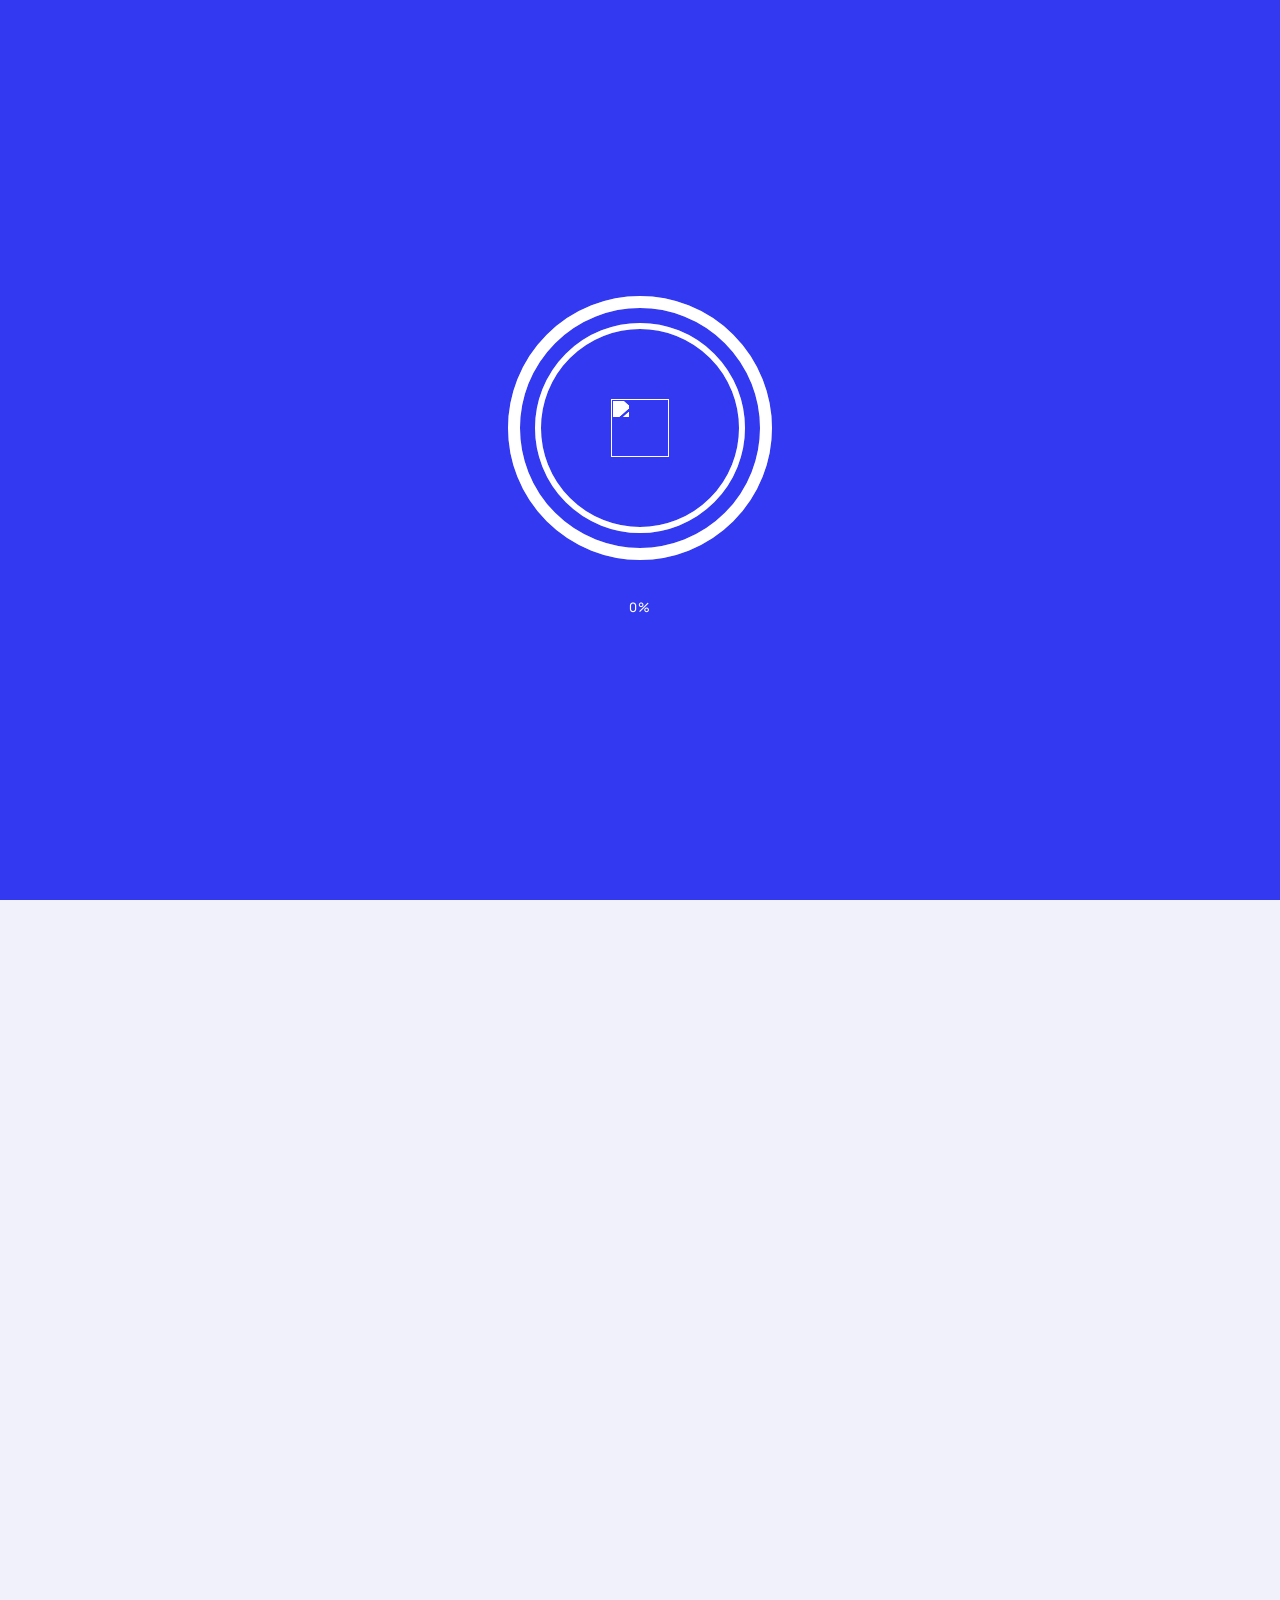
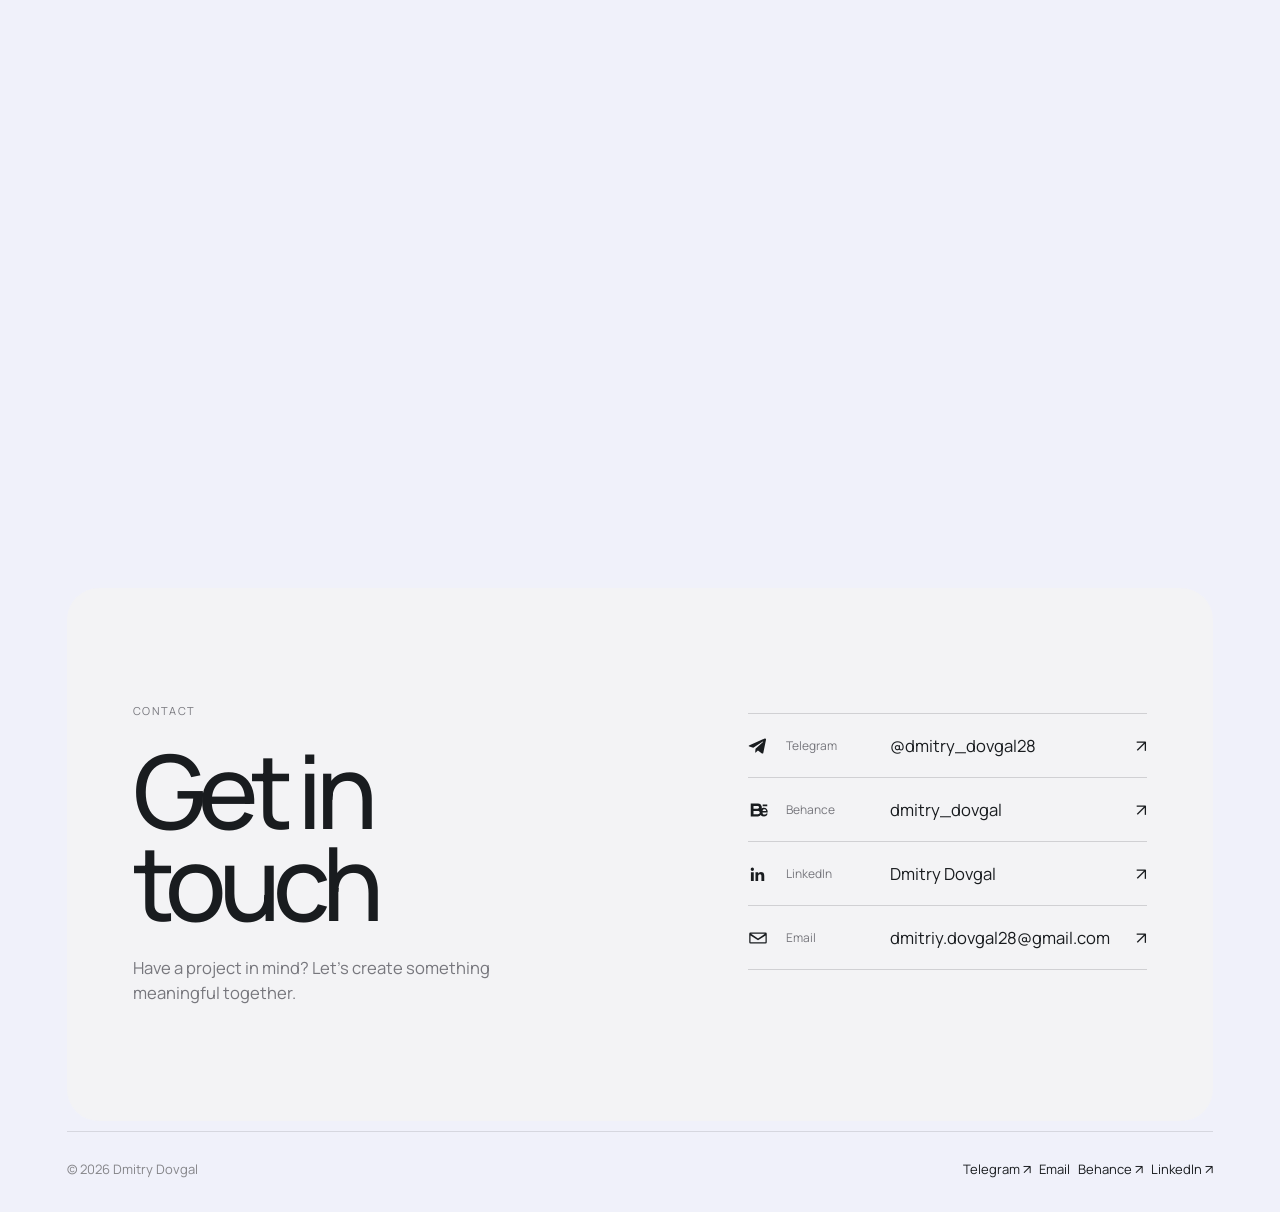
==== index.html @ 41ef2355 "Rework CrocoBit case around the game dashboard design - New case boards built from the CROCOBIT Figm" ====
<!doctype html>
<html lang="en">
<head>
  <meta charset="utf-8" />
  <meta name="viewport" content="width=device-width, initial-scale=1" />
  <meta name="theme-color" content="#F0F1FA" />
  <meta name="description" content="The product and visual design portfolio of Dmitry Dovgal." />
  <title>Dmitry Dovgal — Product & Visual Designer</title>
  <script>
    (() => {
      const cameFromCase = /\/case\.html(?:$|[?#])/i.test(document.referrer);
      const explicitlySkipped = new URLSearchParams(window.location.search).has('skipPreloader');
      if (cameFromCase || explicitlySkipped) document.documentElement.classList.add('skip-site-preloader');
    })();
  </script>
  <style>html.skip-site-preloader #site-preloader{display:none!important}</style>
  <link rel="preconnect" href="https://fonts.googleapis.com" />
  <link rel="preconnect" href="https://fonts.gstatic.com" crossorigin />
  <link href="https://fonts.googleapis.com/css2?family=DM+Sans:wght@300;400;500;600&family=Manrope:wght@300;400;500;600&display=swap" rel="stylesheet" />
  <link rel="stylesheet" href="./styles.css?v=2" />
  <link rel="stylesheet" href="./features.css" />
  <link rel="stylesheet" href="./home-refresh.css?v=2" />
  <link rel="stylesheet" href="./motion.css?v=smooth-01" />
  <link rel="stylesheet" href="./cursor.css" />
  <script src="https://cdn.jsdelivr.net/npm/gsap@3.13.0/dist/gsap.min.js" defer></script>
  <script src="https://cdn.jsdelivr.net/npm/gsap@3.13.0/dist/ScrollTrigger.min.js" defer></script>
  <script src="./preloader.js?v=skip-case-02" defer></script>
  <script src="./app.js?v=phrase-accent-02" defer></script>
  <script src="./portfolio-features.js" defer></script>
  <script src="./motion.js?v=smooth-01" defer></script>
  <script src="./cursor.js" defer></script>
</head>
<body>
  <div class="site-preloader" id="site-preloader" role="status" aria-live="polite" aria-label="Loading portfolio">
    <div class="preloader-panels" aria-hidden="true">
      <span class="preloader-panel preloader-panel--top-left"></span>
      <span class="preloader-panel preloader-panel--top-right"></span>
      <span class="preloader-panel preloader-panel--bottom-left"></span>
      <span class="preloader-panel preloader-panel--bottom-right"></span>
    </div>
    <div class="preloader-content" aria-hidden="true">
      <span class="preloader-logo-wrap">
        <svg class="preloader-ring" viewBox="0 0 288 288" aria-hidden="true"><circle class="preloader-ring-track" cx="144" cy="144" r="126" /><circle class="preloader-ring-progress" id="preloader-ring-progress" cx="144" cy="144" r="126" /><circle class="preloader-ring-track preloader-ring-track--inner" cx="144" cy="144" r="102" /><circle class="preloader-ring-progress preloader-ring-progress--inner" id="preloader-ring-progress-inner" cx="144" cy="144" r="102" /></svg>
        <img class="preloader-logo" src="./assets/de-pedrini-logo.svg" alt="" />
      </span>
      <span class="preloader-percent" id="preloader-percent">0%</span>
    </div>
  </div>
  <header class="site-header" id="top">
    <a class="brand" href="#top" aria-label="Dmitry Dovgal — home"><span class="brand-mark-shell"><img class="brand-mark" src="./assets/de-pedrini-logo.svg" alt="" /></span><span class="brand-name">Dmitry Dovgal</span></a>
    <nav class="main-nav" aria-label="Main navigation">
      <a href="#work">Work</a>
      <a href="#about-dialog" data-open-about>Info</a>
      <a href="#contact">Contact</a>
    </nav>
  </header>

  <main class="motion-track-stage">
    <svg class="scroll-thread" aria-hidden="true" focusable="false" viewBox="0 0 1920 1974" preserveAspectRatio="xMinYMin meet" overflow="visible"><defs><linearGradient id="scrollTrackGradient" x1="724.832" y1="246.886" x2="724.832" y2="2165.29" gradientUnits="userSpaceOnUse"><stop offset="0" stop-color="#3239F1" /><stop offset="1" stop-color="#595FEB" /></linearGradient></defs><path class="scroll-thread-art" /></svg>
    <section class="hero" aria-labelledby="hero-title">
      <div class="availability reveal" data-delay="180"><span class="availability-dot"></span>Open to offers</div>
      <div class="hero-copy">
        <h1 class="hero-title reveal" id="hero-title">
          <span>The <strong><span class="phrase-piece" id="phrase-leading">Product</span> <span class="phrase-piece" id="phrase-amp">&amp;</span></strong></span>
          <span><strong class="phrase-piece" id="phrase-following">Visual Design</strong> <em>Portfolio</em></span>
          <span>of Dmitry Dovgal</span>
        </h1>
        <p class="hero-description reveal" data-delay="110">Hello, I’m Dmitry. I design digital products that balance user needs, business goals, and scalable experiences.</p>
      </div>
      <div class="hero-meta reveal" data-delay="320">
        <div class="social-links">
          <a href="https://www.behance.net/dmitry_dovgal" target="_blank" rel="noreferrer">Behance <span>↗</span></a>
          <a href="https://www.linkedin.com/in/dmitry-dovgal-58674675/" target="_blank" rel="noreferrer">LinkedIn <span>↗</span></a>
          <a href="./cv-dmitry-dovgal.pdf" target="_blank" rel="noreferrer">Check CV <span>↗</span></a>
        </div>
        <span class="local-time">UA <span id="local-time">15:40</span></span>
      </div>
    </section>

    <section class="intro-section" aria-labelledby="intro-title">
      <h2 class="intro-title reveal" id="intro-title"><span>Good design isn’t just</span><span>about how things look.</span><span>It’s about how they work.</span></h2>
      <div class="intro-detail-row">
        <div class="intro-visual reveal" aria-hidden="true"><canvas class="motion-silk-canvas"></canvas></div>
        <div class="intro-copy reveal" data-delay="120">
          <p>I create thoughtful digital products and visual experiences that balance user needs, business objectives and aesthetics</p>
          <dl class="intro-stats">
            <div><dt>Years of experience</dt><dd>10+</dd></div>
            <div><dt>Core expertise</dt><dd>UI/UX</dd></div>
            <div><dt>Product focus</dt><dd>Digital, Web3</dd></div>
          </dl>
        </div>
      </div>
    </section>

    <section class="work" id="work" aria-label="Featured work">
      <h2 class="work-title reveal">Featured work</h2>
      <div class="project-grid project-grid--figma">
        <a class="project project-beexpay reveal" href="./case.html?project=beexpay" aria-label="BeeXPay App — Crypto banking" data-project="beexpay">
          <div class="project-visual"><img src="./assets/cases/beexpay-01.webp?v=2" alt="BeeXPay crypto banking app preview" fetchpriority="high" /><span class="project-open" aria-hidden="true">↗</span></div>
          <div class="case-card-caption"><div class="project-tags">CRYPTO BANKING <i>•</i> PRODUCT DESIGN <i>•</i> WEB3 <i>•</i> 3D <i>•</i> ANIMATION</div><h2><span class="project-title-arrow" aria-hidden="true">↗</span><span class="project-title-window"><span class="project-title-roll"><span>BeeXPay App</span><span aria-hidden="true">BeeXPay App</span></span></span></h2></div>
        </a>
        <a class="project project-superearn reveal" href="./case.html?project=superearn" aria-label="SuperEarn App — Non-custodial multichain portal to decentralized finance" data-project="superearn">
          <div class="project-visual project-visual--super"><img src="./assets/cases/superearn-04.webp" alt="Yellow SuperEarn lightning mascot" loading="lazy" /><span class="project-open" aria-hidden="true">↗</span></div>
          <div class="case-card-caption"><div class="project-tags">APP <i>•</i> PRODUCT DESIGN <i>•</i> WEB3 <i>•</i> NON-CUSTODIAL</div><h2><span class="project-title-arrow" aria-hidden="true">↗</span><span class="project-title-window"><span class="project-title-roll"><span>SuperEarn App</span><span aria-hidden="true">SuperEarn App</span></span></span></h2></div>
        </a>
        <a class="project project-splitbill reveal" href="./case.html?project=splitbill" aria-label="Split Bill — Telegram Mini App for splitting bills" data-project="splitbill">
          <div class="project-visual"><img src="./assets/cases/splitbill-home.webp" alt="Split Bill app screens: home and shared bill" loading="lazy" /><span class="project-open" aria-hidden="true">↗</span></div>
          <div class="case-card-caption"><div class="project-tags">TELEGRAM APP <i>•</i> PRODUCT DESIGN <i>•</i> FINTECH <i>•</i> MOBILE</div><h2><span class="project-title-arrow" aria-hidden="true">↗</span><span class="project-title-window"><span class="project-title-roll"><span>Split Bill</span><span aria-hidden="true">Split Bill</span></span></span></h2></div>
        </a>
        <a class="project project-crocobit reveal" href="./case.html?project=crocobit" aria-label="CrocoBit — GameFi dashboard design" data-project="crocobit">
          <div class="project-visual"><img src="./assets/cases/crocobit-home.webp" alt="CrocoBit game dashboard and Mystery NFT box screens" loading="lazy" /><span class="project-open" aria-hidden="true">↗</span></div>
          <div class="case-card-caption"><div class="project-tags">WEB <i>•</i> DESIGN <i>•</i> CRYPTO <i>•</i> ILLUSTRATION</div><h2><span class="project-title-arrow" aria-hidden="true">↗</span><span class="project-title-window"><span class="project-title-roll"><span>CrocoBit</span><span aria-hidden="true">CrocoBit</span></span></span></h2></div>
        </a>
        <a class="project project-niradex reveal" href="./case.html?project=eva-dex" aria-label="NiraDex — Web3 platform" data-project="eva-dex">
          <div class="project-visual"><img src="./assets/cases/niradex-home.webp" alt="NiraDex trading platform dashboard" loading="lazy" /><span class="project-open" aria-hidden="true">↗</span></div>
          <div class="case-card-caption"><div class="project-tags">SAAS <i>•</i> DESIGN <i>•</i> WEB3 <i>•</i> 3D <i>•</i> ANIMATION</div><h2><span class="project-title-arrow" aria-hidden="true">↗</span><span class="project-title-window"><span class="project-title-roll"><span>NiraDex</span><span aria-hidden="true">NiraDex</span></span></span></h2></div>
        </a>
        <a class="project project-artbot reveal" href="./case.html?project=artbot" aria-label="ArtBot — AI LegalTech platform" data-project="artbot">
          <div class="project-visual"><img src="./assets/cases/artbot-01.webp?v=2" alt="ArtBot AI chat interface on a smartphone" loading="lazy" /><span class="project-open" aria-hidden="true">↗</span></div>
          <div class="case-card-caption"><div class="project-tags">WEB <i>•</i> CONCEPT <i>•</i> DESIGN <i>•</i> AI <i>•</i> BRANDING</div><h2><span class="project-title-arrow" aria-hidden="true">↗</span><span class="project-title-window"><span class="project-title-roll"><span>ArtBot</span><span aria-hidden="true">ArtBot</span></span></span></h2></div>
        </a>
      </div>
    </section>
    <section class="contact-section" id="contact" aria-labelledby="contact-title">
      <div class="contact-copy">
        <p class="contact-eyebrow">CONTACT</p>
        <h2 id="contact-title">Get in<br />touch</h2>
        <p>Have a project in mind? Let’s create something meaningful together.</p>
      </div>
      <nav class="contact-links" aria-label="Contact links">
        <a href="https://t.me/dmitry_dovgal28" target="_blank" rel="noreferrer"><svg class="contact-icon" viewBox="0 0 24 24" aria-hidden="true"><path d="M21.6 4.4 18.4 20c-.2 1.1-.8 1.4-1.7.9l-4.8-3.5-2.3 2.2c-.3.3-.5.5-1 .5l.4-4.9 9-8.1c.4-.4-.1-.6-.6-.2L6.3 14.1l-4.7-1.5c-1-.3-1-1 .2-1.5L20.1 3c.9-.3 1.7.2 1.5 1.4Z"/></svg><span>Telegram</span><strong>@dmitry_dovgal28</strong><i aria-hidden="true">↗</i></a>
        <a href="https://www.behance.net/dmitry_dovgal" target="_blank" rel="noreferrer"><svg class="contact-icon contact-icon--brand" viewBox="0 0 24 24" aria-hidden="true"><path d="M3 5h8a4 4 0 0 1 2.7 7A4.2 4.2 0 0 1 11 19H3V5Zm3 2.5v3.2h4.3c1.1 0 1.8-.6 1.8-1.6s-.7-1.6-1.8-1.6H6Zm0 5.6v3.4h4.8c1.2 0 2-.6 2-1.7s-.8-1.7-2-1.7H6ZM16 6h5v1.8h-5V6Zm5.5 8.6h-5.7c.1 1.6.9 2.4 2.3 2.4.9 0 1.7-.4 1.9-1.1h1.4c-.4 2.1-1.8 3.2-4 3.2-2.7 0-4.3-1.8-4.3-4.7s1.7-4.8 4.3-4.8 4.1 1.8 4.1 4.6v.4Zm-5.7-1.4h4c-.1-1.2-.8-1.9-1.9-1.9-1.2 0-1.9.7-2.1 1.9Z"/></svg><span>Behance</span><strong>dmitry_dovgal</strong><i aria-hidden="true">↗</i></a>
        <a href="https://www.linkedin.com/in/dmitry-dovgal-58674675/" target="_blank" rel="noreferrer"><svg class="contact-icon" viewBox="0 0 24 24" aria-hidden="true"><path d="M5.2 8.3a2 2 0 1 0 0-4 2 2 0 0 0 0 4ZM3.5 9.8h3.4v10.7H3.5V9.8Zm5.5 0h3.2v1.5h.1a3.5 3.5 0 0 1 3.2-1.8c3.4 0 4 2.2 4 5v6h-3.4v-5.3c0-1.3 0-2.9-1.8-2.9s-2.1 1.4-2.1 2.8v5.4H9V9.8Z"/></svg><span>LinkedIn</span><strong>Dmitry Dovgal</strong><i aria-hidden="true">↗</i></a>
        <a href="mailto:dmitriy.dovgal28@gmail.com"><svg class="contact-icon" viewBox="0 0 24 24" aria-hidden="true"><path d="M3 5.5h18A1.5 1.5 0 0 1 22.5 7v10a1.5 1.5 0 0 1-1.5 1.5H3A1.5 1.5 0 0 1 1.5 17V7A1.5 1.5 0 0 1 3 5.5Zm9 7.1 8.3-5.6H3.7l8.3 5.6Zm0 2.2L3 9v8h18V9l-9 5.8Z"/></svg><span>Email</span><strong>dmitriy.dovgal28@gmail.com</strong><i aria-hidden="true">↗</i></a>
      </nav>
    </section>
  </main>
  <footer class="site-footer">
    <span>© <span id="copyright-year">2026</span> Dmitry Dovgal</span>
    <div><a href="https://t.me/dmitry_dovgal28" target="_blank" rel="noreferrer">Telegram ↗</a><a href="mailto:dmitriy.dovgal28@gmail.com">Email</a><a href="https://www.behance.net/dmitry_dovgal" target="_blank" rel="noreferrer">Behance ↗</a><a href="https://www.linkedin.com/in/dmitry-dovgal-58674675/" target="_blank" rel="noreferrer">LinkedIn ↗</a></div>
  </footer>
  <dialog class="about-dialog" id="about-dialog" aria-labelledby="about-title">
    <button class="dialog-close" type="button" aria-label="Close About">×</button>
    <p class="eyebrow">SENIOR UI/UX &amp; PRODUCT DESIGNER</p>
    <h2 id="about-title">Dmitry Dovgal</h2>
    <p>Product designer with 10+ years of experience creating digital products, web applications, and user-centered interfaces. Focused on Web3, fintech, SaaS, and B2B platforms. Skilled at turning complex requirements into clear, intuitive experiences, from early concepts and user flows to polished UI and developer handoff.</p>
    <div class="about-section"><h3>Experience</h3>
      <p><strong>2020 – Present</strong> · UI/UX &amp; Product Designer<br />Freeblock.dev<br />Digital products and web experiences across Web3, blockchain, fintech, SaaS, B2B, and AI: dashboards, admin panels, design systems, user flows, prototypes, and developer handoff.</p>
      <p><strong>2018 – 2019</strong> · Graphic &amp; Web Designer<br />Promo Group Company, remote<br />Websites, landing pages, and digital marketing materials.</p>
      <p><strong>2014 – 2018</strong> · Graphic &amp; Web Designer<br />Freelance<br />Websites, landing pages, brand assets, and digital interfaces, working directly with clients from concept to delivery.</p>
    </div>
    <div class="about-section"><h3>Core expertise</h3>
      <div class="about-specialties"><span>UI/UX Design</span><span>Product Design</span><span>User Flows</span><span>Wireframing</span><span>Prototyping</span><span>Interaction Design</span><span>Responsive Design</span><span>Web3 &amp; Blockchain</span><span>Fintech</span><span>Digital Assets</span><span>SaaS</span><span>B2B</span><span>AI Products</span><span>Dashboards</span><span>Admin Panels</span><span>Design Systems</span><span>Component Libraries</span><span>Design Tokens</span><span>Figma Variables</span><span>Visual Design</span><span>Data Visualization</span></div>
    </div>
    <div class="about-section"><h3>Tools &amp; tech</h3>
      <div class="about-specialties"><span>Figma</span><span>Photoshop</span><span>Illustrator</span><span>After Effects</span><span>ChatGPT</span><span>Claude</span><span>Google Stitch</span><span>Cursor</span><span>Codex</span><span>Orca</span><span>HTML</span><span>CSS</span><span>Frontend Handoff</span></div>
    </div>
    <div class="about-section"><h3>Education</h3><p><strong>2007 – 2012</strong> · Kryvyi Rih National University<br />Specialist Degree, Automation Control Systems</p></div>
    <div class="about-actions"><a href="mailto:dmitriy.dovgal28@gmail.com">dmitriy.dovgal28@gmail.com ↗</a><a href="https://t.me/dmitry_dovgal28" target="_blank" rel="noreferrer">Telegram @dmitry_dovgal28 ↗</a><a href="./cv-dmitry-dovgal.pdf" target="_blank" rel="noreferrer">Download CV ↓</a></div>
    <div class="about-socials"><a href="https://www.behance.net/dmitry_dovgal" target="_blank" rel="noreferrer">Behance ↗</a><a href="https://www.linkedin.com/in/dmitry-dovgal-58674675/" target="_blank" rel="noreferrer">LinkedIn ↗</a></div>
  </dialog>
</body>
</html>
---- styles.css ----
@property --orb-color{syntax:"<color>";inherits:false;initial-value:#e4d7fa}@property --hero-color{syntax:"<color>";inherits:false;initial-value:#345de8}:root{--ink:#191c1f;--muted:#a3a3a3;--page-pad:clamp(20px,3.35vw,64px);--ease:cubic-bezier(.22,1,.36,1)}*{box-sizing:border-box}html{scroll-behavior:smooth;scroll-padding-top:24px}body{margin:0;background:#fff;color:var(--ink);font-family:"DM Sans","Manrope",sans-serif;-webkit-font-smoothing:antialiased}a{color:inherit;text-decoration:none}.site-header{height:64px;padding:0 var(--page-pad);display:flex;align-items:center;justify-content:space-between;position:absolute;top:0;left:0;right:0;z-index:5}.brand{display:flex;align-items:center;gap:12px}.brand-mark{width:27px;height:28px;display:grid;place-items:center;font-size:15px;letter-spacing:-1.2px;font-weight:600;border:0;border-radius:0;line-height:1;object-fit:contain}.brand-name{font-size:14px;display:none}.main-nav{display:flex;gap:24px;font-size:14px}.main-nav a,.social-links a{transition:opacity .25s ease}.main-nav a:hover,.social-links a:hover{opacity:.48}.main-nav a span,.social-links a span{font-size:.8em;margin-left:3px}.hero{height:min(850px,100svh);min-height:680px;position:relative;display:flex;align-items:center;justify-content:center;overflow:hidden;padding:64px var(--page-pad) 110px;isolation:isolate}.gradient-orb{position:absolute;z-index:0;width:min(40vw,853px);aspect-ratio:1;left:50%;top:47%;transform:translate3d(-50%,-50%,0);border-radius:50%;pointer-events:none;opacity:.83;filter:blur(18px) saturate(1.14);background:radial-gradient(ellipse 43% 39% at 48% 41%,color-mix(in srgb,var(--orb-color) 70%,white) 0%,color-mix(in srgb,var(--orb-color) 56%,white) 47%,transparent 100%),radial-gradient(ellipse 55% 25% at 50% 76%,color-mix(in srgb,var(--orb-color) 30%,transparent),transparent 90%);box-shadow:0 32px 72px -28px color-mix(in srgb,var(--orb-color) 52%,transparent),inset 0 -20px 46px color-mix(in srgb,var(--orb-color) 22%,transparent);transition:background 2.4s ease,box-shadow 2.4s ease;will-change:transform}.hero-copy{z-index:1;width:min(1028px,100%);text-align:center;position:relative}.hero-title{font-family:"Manrope","DM Sans",sans-serif;font-size:clamp(42px,5.2vw,86px);font-weight:300;line-height:1;letter-spacing:-.055em;text-transform:uppercase;margin:0 auto;max-width:1028px}.hero-title span{display:block}.hero-title strong{font-weight:600}.hero-title em{font-weight:300;font-style:italic}.hero-description{font-size:clamp(15px,1.05vw,20px);line-height:1.2;letter-spacing:-.01em;color:#777;max-width:586px;margin:16px auto 0}.availability{position:absolute;top:19.6%;left:50%;z-index:1;transform:translateX(-50%);display:flex;align-items:center;gap:10px;padding:12px 16px;border-radius:999px;background:rgba(244,244,244,.83);font-size:14px;white-space:nowrap}.availability-dot{width:9px;height:9px;background:#81a681;border-radius:50%;box-shadow:0 0 0 3px rgba(129,166,129,.12)}.hero-stamp{position:absolute;left:61%;top:67%;border:1.5px solid var(--ink);border-radius:50%;width:144px;height:65px;z-index:1;display:grid;place-items:center;transform:rotate(-19deg);font-size:12px;letter-spacing:-.01em;background:rgba(255,255,255,.12)}.hero-meta{position:absolute;left:var(--page-pad);right:var(--page-pad);bottom:64px;z-index:1;display:flex;align-items:center;justify-content:space-between;font-size:14px}.social-links{display:flex;gap:24px}.scroll-cue{position:absolute;bottom:0;left:50%;z-index:1;width:1px;height:26px;background:#dedede;overflow:hidden}.scroll-cue span{display:block;width:1px;height:50%;background:#1c1c1c;animation:scrollline 1.5s ease-in-out infinite}@keyframes scrollline{0%{transform:translateY(-110%)}65%,100%{transform:translateY(210%)}}.work{padding:25px var(--page-pad) 92px}.work-intro{display:flex;align-items:center;justify-content:space-between;margin-bottom:22px;color:#858589;font-size:11px;letter-spacing:.08em;text-transform:uppercase}.work-count{letter-spacing:0;text-transform:none;font-size:13px}.project-grid{display:grid;grid-template-columns:repeat(2,minmax(0,1fr));column-gap:32px;row-gap:58px}.project{display:block;min-width:0}.project-featured,.project-wide{grid-column:1/-1}.project-visual{position:relative;overflow:hidden;background:#f1f1f0;border-radius:8px;aspect-ratio:2.095/1;isolation:isolate}.project-featured .project-visual{aspect-ratio:1.99/1;border-radius:20px;background:#0f0f12}.project-wide .project-visual{aspect-ratio:3.27/1}.project-visual::after{content:"";position:absolute;inset:0;background:linear-gradient(0deg,rgba(15,15,18,.5),transparent 48%);opacity:0;transition:opacity .6s var(--ease)}.project-featured .project-visual::after{opacity:1;background:linear-gradient(0deg,rgba(15,15,18,.62),transparent 48%)}.project-visual img{display:block;width:100%;height:100%;object-fit:cover;transition:transform 1s var(--ease),filter .6s ease}.project:not(.project-featured) .project-visual img{filter:saturate(.94)}.project:hover .project-visual img{transform:scale(1.035)}.project:hover:not(.project-featured) .project-visual::after{opacity:.65}.project-featured:hover .project-visual img{transform:scale(1.065)}.project-open{position:absolute;z-index:2;right:20px;top:20px;width:44px;height:44px;border-radius:50%;display:grid;place-items:center;background:#fff;color:var(--ink);font-size:18px;opacity:0;transform:translate(-5px,5px) scale(.92);transition:opacity .4s var(--ease),transform .5s var(--ease)}.project:hover .project-open{opacity:1;transform:translate(0) scale(1)}.featured-caption{position:absolute;z-index:2;left:clamp(24px,2.5vw,48px);right:clamp(24px,2.5vw,48px);bottom:clamp(24px,2.5vw,48px);display:flex;align-items:end;justify-content:space-between;color:white}.featured-caption h2,.project-caption h2{font-size:18px;line-height:1.4;font-weight:500;letter-spacing:-.015em;margin:0}.featured-caption p,.project-caption p{margin:3px 0 0;color:#a3a3a3;font-size:13px;line-height:1.5}.featured-caption p{color:rgba(255,255,255,.78)}.project-caption{display:flex;align-items:flex-start;justify-content:space-between;gap:18px;padding-top:13px}.project-type{font-size:10px;letter-spacing:.08em;color:#737378;white-space:nowrap;margin-top:5px}.featured-caption .project-type{color:rgba(255,255,255,.75)}.work-end{padding-top:48px;display:flex;justify-content:space-between;font-size:10px;letter-spacing:.1em;color:#7b7b80}.site-footer{border-top:1px solid #ededed;margin:0 var(--page-pad);padding:28px 0 34px;display:flex;justify-content:space-between;gap:20px;color:#858589;font-size:13px}.site-footer a{color:var(--ink);margin-left:8px}.reveal{opacity:0;transform:translateY(24px);transition:opacity .8s var(--ease),transform .8s var(--ease);transition-delay:var(--delay,0ms)}.reveal.is-visible{opacity:1;transform:translateY(0)}.hero .reveal{transition-duration:1.05s}.project-grid .project:nth-child(3n+2){transition-delay:100ms}.project-grid .project:nth-child(3n){transition-delay:180ms}@media(max-width:760px){.site-header{height:58px}.main-nav{gap:19px;font-size:13px}.brand-name{display:block;font-size:13px}.hero{min-height:690px;height:94svh;padding-bottom:130px}.gradient-orb{width:min(88vw,600px);top:48%;filter:blur(20px)}.hero-title{font-size:clamp(39px,9.5vw,68px);letter-spacing:-.06em}.hero-title span{display:inline}.hero-title span+span::before{content:" ";white-space:pre}.hero-description{max-width:450px;margin-top:21px}.availability{top:17%;font-size:12px;padding:10px 14px}.hero-stamp{width:120px;height:56px;left:auto;right:8%;top:auto;bottom:25%}.hero-meta{bottom:40px;font-size:12px}.social-links{gap:18px}.scroll-cue{height:20px}.work{padding-top:18px;padding-bottom:62px}.work-intro{font-size:9px}.work-count{font-size:11px}.project-grid{grid-template-columns:1fr;row-gap:35px}.project-featured,.project-wide{grid-column:auto}.project-visual,.project-featured .project-visual{aspect-ratio:1.16/1;border-radius:12px}.project-wide .project-visual{aspect-ratio:1.3/1}.featured-caption{left:20px;right:20px;bottom:20px;display:block}.featured-caption .project-type{display:block;margin-top:10px}.project-open{opacity:1;transform:none;width:36px;height:36px;right:13px;top:13px}.project-caption h2,.featured-caption h2{font-size:16px}.project-caption p,.featured-caption p{font-size:12px}.project-caption{gap:8px}.project-type{font-size:8px}.work-end{padding-top:32px;font-size:9px}.site-footer{flex-direction:column;font-size:12px}}@media(max-width:420px){.hero{min-height:650px}.main-nav{gap:12px;font-size:12px}.brand-mark{width:24px;height:24px;font-size:13px}.brand{gap:7px}.local-time{display:none}.social-links{gap:15px}.hero-title{font-size:10vw}.project-caption{flex-direction:column;gap:5px}.project-type{margin-top:0}}@media(prefers-reduced-motion:reduce){*,*::before,*::after{scroll-behavior:auto!important;animation-duration:.01ms!important;animation-iteration-count:1!important;transition-duration:.01ms!important}.reveal{opacity:1;transform:none}}




.availability{translate:-50% 0}
.main-nav a:hover,.social-links a:hover{color:#345de8;opacity:1}
.phrase-piece{display:inline-block;transition:opacity .32s ease,transform .42s var(--ease),filter .38s ease,color .32s ease;will-change:opacity,transform,filter}.hero-title.is-swapping .phrase-piece{opacity:0;transform:translateY(.28em);filter:blur(8px);color:#5578f4}
.hero-title .phrase-piece{display:inline-block}
.hero-title{font-size:clamp(30px,3.55vw,68px)}.hero-title>span{white-space:nowrap}
@media(max-width:760px){.hero-title{font-size:clamp(20px,5.3vw,40px)}.hero-title>span{display:block;white-space:nowrap}.hero-title>span+span::before{content:none}}


.hero{background:radial-gradient(ellipse at 50% 42%,rgba(204,216,255,.13) 0%,rgba(225,231,255,.07) 43%,#fff 82%);transition:none}
.phrase-piece{transition:opacity .58s ease,transform .7s var(--ease),filter .65s ease}.hero-title.is-swapping .phrase-piece{opacity:0;transform:translateY(.32em);filter:blur(10px)}
.hero::after{content:"";position:absolute;inset:0;z-index:0;pointer-events:none;opacity:.24;mix-blend-mode:multiply;background-image:url("data:image/svg+xml,%3Csvg viewBox='0 0 180 180' xmlns='http://www.w3.org/2000/svg'%3E%3Cfilter id='n'%3E%3CfeTurbulence type='fractalNoise' baseFrequency='1.72' numOctaves='3' stitchTiles='stitch'/%3E%3C/filter%3E%3Crect width='100%25' height='100%25' filter='url(%23n)' opacity='.48'/%3E%3C/svg%3E")}



/* Match the latest large rounded containers from Figma */
.site-header{top:30px;padding-left:48px;padding-right:48px}
.hero{width:calc(100% - 20px);height:min(892px,calc(100svh - 20px));min-height:680px;margin:10px 10px 12px;border-radius:42px}
.hero-meta{left:54px;right:54px;bottom:52px}
.work{padding:10px 10px 92px}
.work-intro{margin-left:38px;margin-right:38px}
.project-featured .project-visual{aspect-ratio:2.111/1;border-radius:40px}
.project-visual{aspect-ratio:2.224/1}
.project-wide .project-visual{aspect-ratio:3.46/1;border-radius:24px}
@media(max-width:760px){.site-header{top:10px;padding-left:var(--page-pad);padding-right:var(--page-pad)}.hero{width:calc(100% - 20px);height:94svh;min-height:690px;margin:10px 10px 12px;border-radius:28px}.hero-meta{left:20px;right:20px;bottom:40px}.work{padding:10px 10px 62px}.work-intro{margin-left:12px;margin-right:12px}.project-featured .project-visual{border-radius:18px}}
.work{padding-top:0}
.work-intro{display:none}
.project-grid{row-gap:96px}
@media(max-width:760px){.work{padding-top:0}.project-grid{row-gap:35px}}

.project-open{transition:opacity .4s var(--ease),transform .5s var(--ease),background-color .25s ease,color .25s ease}
.project:hover .project-open,.project-open:hover,.project-open:focus-visible{background:#3239F1;color:#fff}

.contact-section{display:grid;grid-template-columns:minmax(0,1fr) minmax(340px,.82fr);gap:clamp(48px,10vw,180px);align-items:start;margin:0 var(--page-pad) 10px;padding:clamp(64px,9vw,132px) clamp(30px,5.2vw,100px);border-radius:32px;background:#f3f3f5}
.contact-copy{max-width:650px}
.contact-eyebrow{margin:0 0 26px;color:#77777d;font-size:11px;letter-spacing:.12em;text-transform:uppercase}
.contact-copy h2{margin:0;font:500 clamp(54px,8vw,112px)/.9 Manrope,"DM Sans",sans-serif;letter-spacing:-.075em}
.contact-copy>p:last-child{max-width:390px;margin:28px 0 0;color:#77777d;font-size:clamp(15px,1.3vw,18px);line-height:1.5}
.contact-links{display:grid;padding-top:10px}
.contact-links>a{display:grid;grid-template-columns:24px 90px minmax(0,1fr) 22px;align-items:center;gap:14px;padding:20px 0;border-bottom:1px solid rgba(25,28,31,.16);transition:color .25s ease}
.contact-links>a:first-child{border-top:1px solid rgba(25,28,31,.16)}
.contact-icon{width:20px;height:20px;display:block;fill:currentColor;transition:transform .35s var(--ease)}
.contact-icon--brand{width:22px;height:22px}
.contact-links>a:hover .contact-icon{transform:scale(1.08)}
.contact-links>a>span{color:#77777d;font-size:12px}
.contact-links>a>strong{min-width:0;overflow-wrap:anywhere;font-size:clamp(15px,1.3vw,18px);font-weight:400}
.contact-links>a>i{justify-self:end;font-size:17px;font-style:normal;transition:transform .35s var(--ease)}
.contact-links>a:hover{color:#3239F1}
.contact-links>a:hover>i{transform:translate(3px,-3px)}
@media(max-width:760px){.contact-section{grid-template-columns:1fr;gap:44px;margin:0 var(--page-pad) 10px;padding:54px 24px;border-radius:24px}.contact-eyebrow{margin-bottom:20px}.contact-copy h2{font-size:clamp(58px,13vw,84px)}.contact-copy>p:last-child{margin-top:20px}.contact-links{padding-top:0}.contact-links>a{grid-template-columns:22px 68px minmax(0,1fr) 18px;gap:10px;padding:17px 0}.contact-links>a>span{font-size:11px}.contact-links>a>strong{font-size:14px}}
---- home-refresh.css ----
:root{--page-pad:clamp(24px,5.2vw,100px);--ink:#191c1f;--muted:#85858c;--ease:cubic-bezier(.22,1,.36,1)}
html{background:#F0F1FA}
body{background:#F0F1FA;color:var(--ink);font-family:"Manrope","DM Sans",sans-serif}
.site-header{top:0;height:120px;padding-inline:var(--page-pad);align-items:center}
.brand{gap:0}.brand-mark{width:28px;height:28px}.brand-name{display:none}
.brand-mark-shell{position:relative;display:block;width:28px;height:28px;flex:0 0 28px}
.brand-mark{position:absolute;inset:0;display:block;opacity:1;transition:opacity .24s ease}
.main-nav{gap:40px;font-size:14px;font-weight:500}.main-nav a,.social-links a{transition:color .25s ease,opacity .25s ease}.main-nav a:hover,.social-links a:hover{color:#345de8;opacity:1}
.hero{width:100%;height:min(960px,100svh);min-height:780px;margin:0;padding:120px var(--page-pad) 140px;border-radius:0;background:#F0F1FA;justify-content:center}
.hero::after{display:none}
.hero-copy{width:100%;max-width:1200px}
.availability{top:24.5%;left:50%;height:auto;padding:0;gap:12px;border:0;border-radius:0;background:transparent;backdrop-filter:none;-webkit-backdrop-filter:none;box-shadow:none;color:var(--ink);font-size:16px;font-weight:400;translate:-50% 0}
.availability-dot{width:10px;height:10px;background:#58de98;box-shadow:none}
.hero-title{max-width:1200px;font-size:clamp(52px,5.2vw,100px);font-weight:300;line-height:.96;letter-spacing:-.062em;text-transform:none}
.hero-title>span{white-space:nowrap}.hero-title strong{font-weight:650}.hero-title em{font-weight:300;font-style:italic}
.hero-description{max-width:620px;margin:28px auto 0;color:#9999a0;font-size:18px;line-height:1.35;letter-spacing:-.02em}
.hero-meta{left:var(--page-pad);right:var(--page-pad);bottom:85px;font-size:15px}.social-links{gap:32px}
.intro-section{padding:100px var(--page-pad) 0}
.intro-title{max-width:1420px;margin:0;font-size:clamp(66px,6.25vw,120px);font-weight:600;line-height:.99;letter-spacing:-.065em}
.intro-title span{display:block}
.intro-detail-row{display:grid;grid-template-columns:minmax(0,1.04fr) minmax(0,.88fr);column-gap:clamp(70px,11vw,210px);align-items:start;margin-top:140px}
.intro-visual{width:100%;aspect-ratio:2.02/1;margin-top:60px;border-radius:18px;background:#d9d9d9}
.intro-copy{max-width:700px}.intro-copy>p{margin:0;font-size:clamp(22px,1.72vw,34px);line-height:1.22;letter-spacing:-.035em;font-weight:400}
.intro-stats{display:grid;grid-template-columns:repeat(3,minmax(0,1fr));gap:24px;margin:68px 0 0}
.intro-stats div{min-width:0}.intro-stats dt{font-size:14px;line-height:1.35;font-weight:400}.intro-stats dd{margin:6px 0 0;font-size:clamp(20px,1.55vw,30px);line-height:1.1;font-weight:500;letter-spacing:-.04em;white-space:nowrap}
.work{width:100%;max-width:none;margin:0;padding:190px var(--page-pad) 150px}
.work-title{margin:0 0 38px;font-size:clamp(62px,5.3vw,100px);line-height:1;letter-spacing:-.065em;font-weight:500}
.project-grid--figma{display:grid;grid-template-columns:repeat(2,minmax(0,1fr));column-gap:32px;row-gap:54px}
.project-grid--figma .project{position:relative;min-width:0}
.project-grid--figma .project-visual{position:relative;width:100%;height:auto;aspect-ratio:1.5/1;overflow:hidden;border-radius:22px;background:#e2e2e2;isolation:isolate;translate:var(--media-x,0px) var(--media-y,0px);scale:1;transition:scale .7s cubic-bezier(.18,1,.26,1);will-change:translate,scale}
.project-grid--figma .project-visual::after{content:none}
.project-grid--figma .project-visual img{position:absolute;inset:0;display:block;width:100%;height:100%;object-fit:cover;object-position:center;filter:none;transition:transform 1s var(--ease)}
.project-grid--figma .project:hover .project-visual{scale:1.018}
.project-superearn .project-visual{display:grid;place-items:center;background:radial-gradient(ellipse at 18% 18%,rgba(255,255,255,.9),transparent 36%),radial-gradient(ellipse at 82% 30%,rgba(255,255,255,.72),transparent 34%),linear-gradient(145deg,#cff1ff,#e3f8ff 52%,#c7efff)}
.project-grid--figma .project-superearn .project-visual img{position:relative;inset:auto;width:48%;height:90%;object-fit:contain}
.project-crocobit .project-visual img{object-position:top center}
.case-card-caption{position:static;z-index:auto;max-width:none;margin-top:18px;color:var(--ink);pointer-events:auto}
.case-card-caption .project-tags{margin:0 0 8px;color:#202126;font-size:12px;line-height:1.35;font-weight:500;letter-spacing:.025em}
.project-tags i{font-style:normal;margin:0 .12em}
.project-grid--figma .case-card-caption h2{display:flex;align-items:center;overflow:visible;margin:0;font-size:36px;line-height:1.2;font-weight:400;letter-spacing:-.055em;color:var(--ink)}
.project-title-window{height:1.25em;line-height:1.25}.project-title-roll>span{line-height:1.25em}
.project-title-arrow{height:1.25em}
.project-open{right:18px;top:18px;width:42px;height:42px}
.project-grid--figma .project.reveal{transform:translateY(40px) scale(.985);transition:opacity .85s var(--ease),transform .95s var(--ease);transition-delay:var(--delay,0ms)}
.project-grid--figma .project.reveal.is-visible{transform:translateY(0) scale(1)}
.site-footer{margin-inline:var(--page-pad);border-color:rgba(25,28,31,.12)}
@media(max-width:900px){
  .site-header{height:88px}.main-nav{gap:24px}
  .hero{min-height:720px;padding:110px 24px 120px}.hero-title{font-size:clamp(42px,7.2vw,72px)}.hero-description{font-size:16px}
  .hero-meta{bottom:44px}.social-links{gap:18px}
  .intro-section{padding-top:84px}.intro-title{font-size:clamp(54px,8vw,82px)}
  .intro-detail-row{grid-template-columns:minmax(0,1fr) minmax(0,.95fr);column-gap:8vw;margin-top:100px}
  .intro-copy>p{font-size:24px}.intro-stats{gap:14px;margin-top:42px}.intro-stats dt{font-size:12px}.intro-stats dd{font-size:20px}
  .work{padding-top:140px}.work-title{font-size:72px}.project-grid--figma{column-gap:22px;row-gap:42px}.case-card-caption .project-tags{font-size:10px}.project-grid--figma .case-card-caption h2{font-size:28px}
}
@media(max-width:640px){
  :root{--page-pad:22px}.site-header{height:72px}.main-nav{gap:16px;font-size:12px}
  .hero{height:90svh;min-height:680px;padding:100px 18px 120px}.availability{top:23%;font-size:13px;gap:9px}.hero-title{font-size:clamp(28px,8.2vw,45px);line-height:1.02;letter-spacing:-.065em}.hero-title>span{white-space:nowrap}.hero-description{max-width:360px;margin-top:22px;font-size:14px;line-height:1.4}
  .hero-meta{left:22px;right:22px;bottom:32px;font-size:11px;align-items:end}.social-links{gap:12px}.main-nav a span,.social-links a span{margin-left:1px}
  .intro-section{padding-top:68px}.intro-title{font-size:clamp(34px,9vw,56px);line-height:1.02;letter-spacing:-.06em}.intro-title span{white-space:normal}
  .intro-detail-row{display:flex;flex-direction:column;gap:34px;margin-top:48px}.intro-visual{order:2;margin-top:0;aspect-ratio:1.7/1;border-radius:14px}.intro-copy{order:1}.intro-copy>p{font-size:21px;line-height:1.28}.intro-stats{gap:12px;margin-top:30px}.intro-stats dt{font-size:10px}.intro-stats dd{font-size:16px;white-space:normal}
  .work{padding-top:95px;padding-bottom:90px}.work-title{margin-bottom:26px;font-size:52px}.project-grid--figma{grid-template-columns:minmax(0,1fr);row-gap:34px}.project-grid--figma .project-visual{aspect-ratio:1.5/1;border-radius:16px}.case-card-caption{margin-top:12px}.case-card-caption .project-tags{font-size:10px}.project-grid--figma .case-card-caption h2{font-size:28px}.project-open{width:36px;height:36px;right:12px;top:12px;opacity:1;transform:none}
  .project-title-arrow{display:none}.project-title-roll{transform:none!important}.project-grid--figma .project.reveal{transform:translateY(24px) scale(.99)}.project-grid--figma .project.reveal.is-visible{transform:translateY(0) scale(1)}
  .site-footer{margin-inline:22px}
}
@media(max-width:380px){.hero-title{font-size:27px}.intro-title{font-size:32px}.social-links{gap:9px}.local-time{font-size:10px}.intro-stats{grid-template-columns:repeat(3,minmax(0,1fr));gap:8px}}
@media(prefers-reduced-motion:reduce){.project-grid--figma .project-visual,.project-grid--figma .project.reveal,.project-title-roll,.project-title-arrow{transition-duration:.01ms!important;will-change:auto}.project-grid--figma .project.reveal,.project-grid--figma .project.reveal.is-visible{transform:none}}

.phrase-piece.is-accent{color:#3239F1}

.site-preloader{position:fixed;inset:0;z-index:10000;display:grid;place-items:center;overflow:hidden;color:#fff;background:transparent}
.preloader-panels{position:absolute;inset:0}
.preloader-panel{position:absolute;width:50.15vw;height:50.15vh;background:#3239F1;transition:transform .8s cubic-bezier(.76,0,.24,1);will-change:transform}
.preloader-panel--top-left{left:0;top:0}.preloader-panel--top-right{right:0;top:0}.preloader-panel--bottom-left{left:0;bottom:0}.preloader-panel--bottom-right{right:0;bottom:0}
.site-preloader.is-opening .preloader-panel--top-left{transform:translate(-102%,-102%)}
.site-preloader.is-opening .preloader-panel--top-right{transform:translate(102%,-102%)}
.site-preloader.is-opening .preloader-panel--bottom-left{transform:translate(-102%,102%)}
.site-preloader.is-opening .preloader-panel--bottom-right{transform:translate(102%,102%)}
.preloader-content{position:relative;z-index:2;display:flex;flex-direction:column;align-items:center;gap:26px;transition:opacity .28s ease,transform .4s var(--ease)}
.site-preloader.is-opening .preloader-content{opacity:0;transform:scale(.94)}
.preloader-logo-wrap{position:relative;display:grid;place-items:center;width:288px;height:288px}
.preloader-ring{position:absolute;inset:0;width:100%;height:100%;transform:rotate(-90deg)}
.preloader-ring circle{fill:none}
.preloader-ring-track{stroke:rgba(255,255,255,.25)}
.preloader-ring-track:not(.preloader-ring-track--inner),.preloader-ring-progress:not(.preloader-ring-progress--inner){stroke-width:12}
.preloader-ring-track--inner,.preloader-ring-progress--inner{stroke-width:6}
.preloader-ring-progress{stroke:#fff;stroke-linecap:round;transition:stroke-dashoffset .14s linear}
.preloader-ring-progress--inner{transform:scaleY(-1);transform-origin:center;transform-box:fill-box}
.preloader-logo{display:block;width:58px;height:58px;object-fit:contain;filter:brightness(0) invert(1);animation:preloader-logo-glow 1.5s ease-in-out infinite}
.preloader-percent{font-size:13px;font-variant-numeric:tabular-nums;letter-spacing:.08em;font-weight:500}
@keyframes preloader-logo-glow{0%,100%{opacity:.72;filter:brightness(0) invert(1) drop-shadow(0 0 0 rgba(255,255,255,0))}50%{opacity:1;filter:brightness(0) invert(1) drop-shadow(0 0 10px rgba(255,255,255,.32))}}
body.is-preloading{overflow:hidden}
@media(prefers-reduced-motion:reduce){.preloader-panel,.preloader-content{transition-duration:.01ms!important}.preloader-logo{animation:none}}
---- motion.css ----
/* Motion-only layer for the homepage. It leaves the existing layout geometry intact. */
.motion-track-stage{position:relative;isolation:isolate}
.hero{position:relative;z-index:1;background:transparent}
.intro-section,.work{position:relative;z-index:1}
.scroll-thread{position:absolute;z-index:0;top:0;left:0;width:100%;height:auto;aspect-ratio:1920/1974;overflow:visible;pointer-events:none;visibility:hidden}
.scroll-thread.is-ready{visibility:visible}
.scroll-thread-image{display:block;width:100%;height:100%}
.scroll-thread-art{will-change:stroke-dashoffset;fill:none;stroke:url(#scrollTrackGradient);stroke-width:32;stroke-linecap:round;stroke-linejoin:round}
.intro-title,.intro-detail-row,.work-title,.project-grid--figma{position:relative;z-index:1}
.intro-title span:first-child{will-change:transform}
.intro-visual{position:relative;overflow:hidden;background:#050B19}
.motion-silk-canvas{position:absolute;inset:0;display:block;width:100%;height:100%;background:radial-gradient(ellipse at 30% 35%,#142C50 0%,#09152B 42%,#050B19 82%)}
.project-visual.motion-ready{isolation:isolate}
.motion-managed .project-visual,.motion-managed .project-tags,.motion-managed .case-card-caption h2{will-change:transform,opacity}
@media(prefers-reduced-motion:reduce){.scroll-thread{display:none}.motion-silk-canvas{animation:none}}
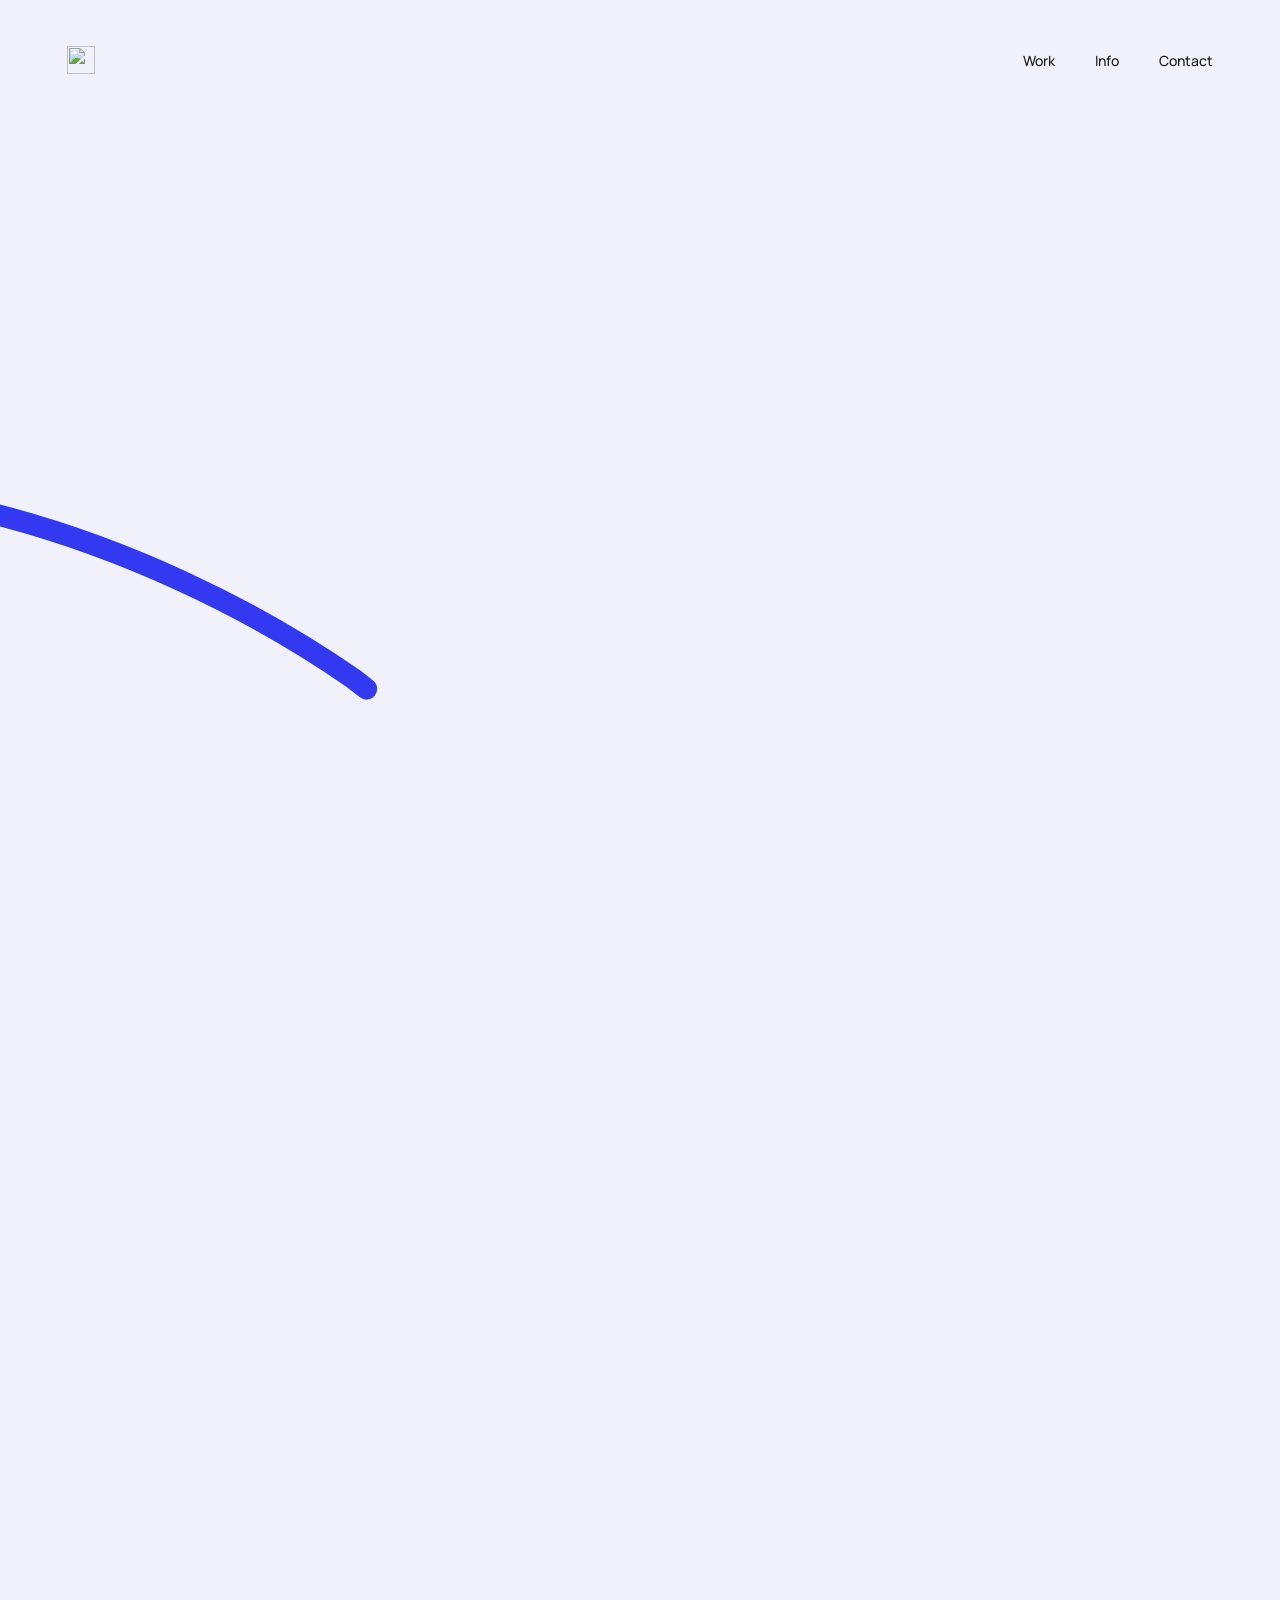
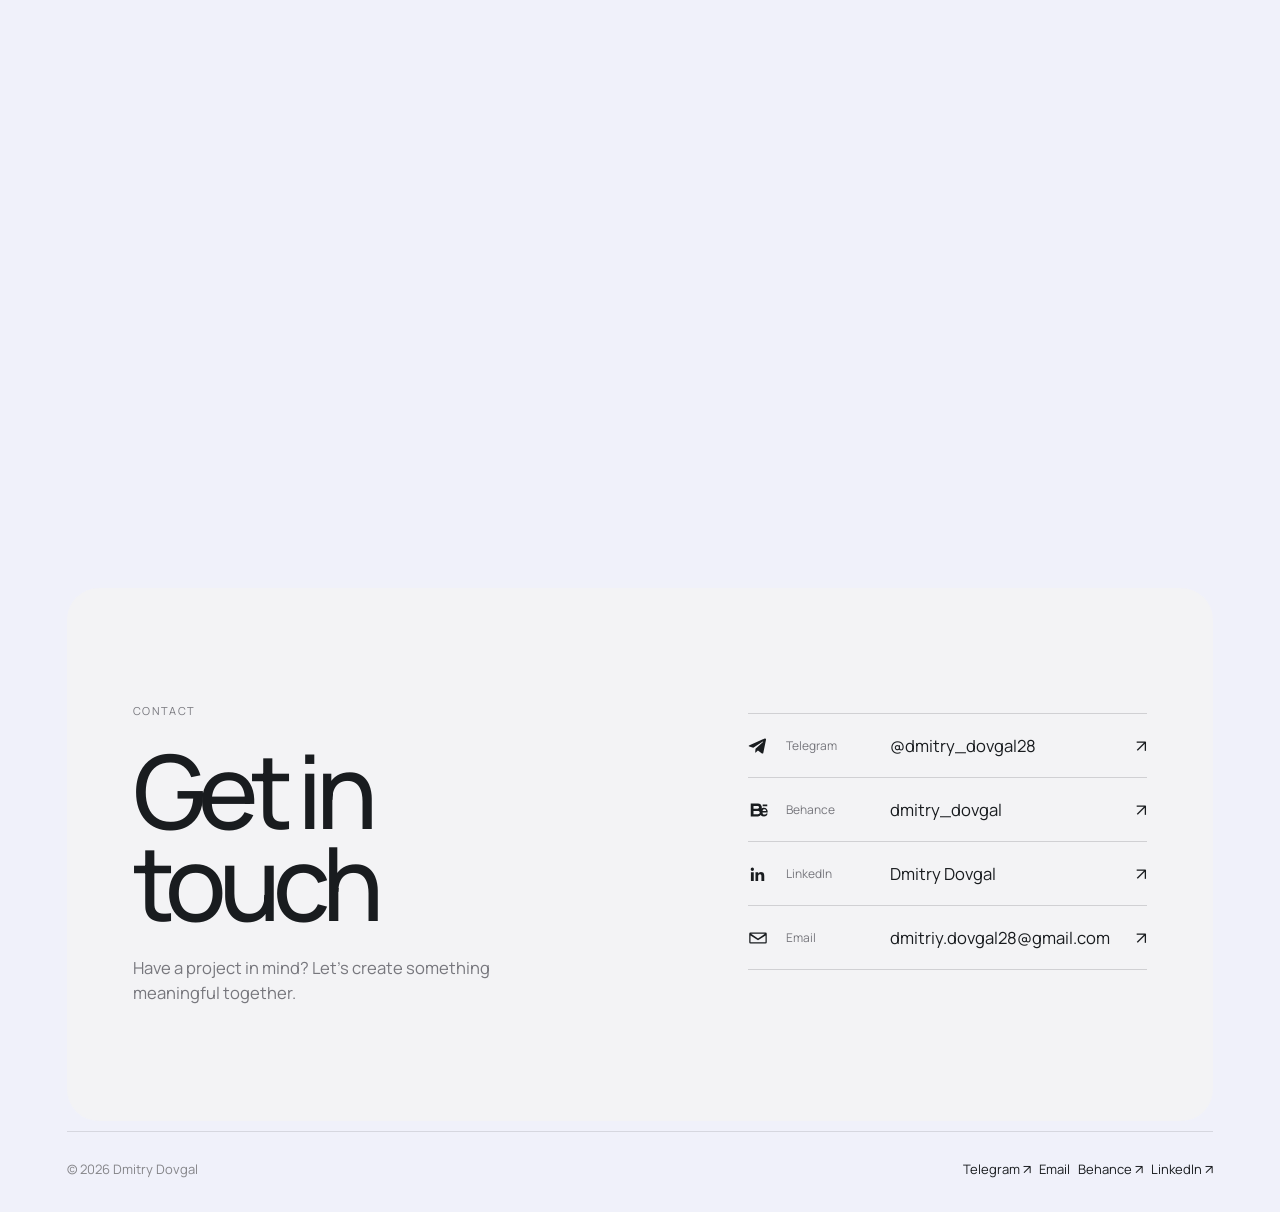
==== commit a1277221: "Simplify the preloader: logo on blue, 1.2s hold, panel transition - Remove the progress rings and pe" ====
--- a/index.html
+++ b/index.html
@@ -17,14 +17,13 @@
   <link rel="preconnect" href="https://fonts.googleapis.com" />
   <link rel="preconnect" href="https://fonts.gstatic.com" crossorigin />
   <link href="https://fonts.googleapis.com/css2?family=DM+Sans:wght@300;400;500;600&family=Manrope:wght@300;400;500;600&display=swap" rel="stylesheet" />
-  <link rel="stylesheet" href="./styles.css?v=2" />
+  <link rel="stylesheet" href="./styles.css?v=5" />
   <link rel="stylesheet" href="./features.css" />
-  <link rel="stylesheet" href="./home-refresh.css?v=2" />
-  <link rel="stylesheet" href="./motion.css?v=smooth-01" />
+  <link rel="stylesheet" href="./home-refresh.css?v=3" />
+  <link rel="stylesheet" href="./motion.css?v=smooth-02" />
   <link rel="stylesheet" href="./cursor.css" />
   <script src="https://cdn.jsdelivr.net/npm/gsap@3.13.0/dist/gsap.min.js" defer></script>
   <script src="https://cdn.jsdelivr.net/npm/gsap@3.13.0/dist/ScrollTrigger.min.js" defer></script>
-  <script src="./preloader.js?v=skip-case-02" defer></script>
   <script src="./app.js?v=phrase-accent-02" defer></script>
   <script src="./portfolio-features.js" defer></script>
   <script src="./motion.js?v=smooth-01" defer></script>
@@ -39,13 +38,10 @@
       <span class="preloader-panel preloader-panel--bottom-right"></span>
     </div>
     <div class="preloader-content" aria-hidden="true">
-      <span class="preloader-logo-wrap">
-        <svg class="preloader-ring" viewBox="0 0 288 288" aria-hidden="true"><circle class="preloader-ring-track" cx="144" cy="144" r="126" /><circle class="preloader-ring-progress" id="preloader-ring-progress" cx="144" cy="144" r="126" /><circle class="preloader-ring-track preloader-ring-track--inner" cx="144" cy="144" r="102" /><circle class="preloader-ring-progress preloader-ring-progress--inner" id="preloader-ring-progress-inner" cx="144" cy="144" r="102" /></svg>
-        <img class="preloader-logo" src="./assets/de-pedrini-logo.svg" alt="" />
-      </span>
-      <span class="preloader-percent" id="preloader-percent">0%</span>
+      <img class="preloader-logo" src="./assets/de-pedrini-logo.svg" alt="" />
     </div>
   </div>
+  <script src="./preloader.js?v=logo-02"></script>
   <header class="site-header" id="top">
     <a class="brand" href="#top" aria-label="Dmitry Dovgal — home"><span class="brand-mark-shell"><img class="brand-mark" src="./assets/de-pedrini-logo.svg" alt="" /></span><span class="brand-name">Dmitry Dovgal</span></a>
     <nav class="main-nav" aria-label="Main navigation">
@@ -107,8 +103,8 @@
           <div class="project-visual"><img src="./assets/cases/splitbill-home.webp" alt="Split Bill app screens: home and shared bill" loading="lazy" /><span class="project-open" aria-hidden="true">↗</span></div>
           <div class="case-card-caption"><div class="project-tags">TELEGRAM APP <i>•</i> PRODUCT DESIGN <i>•</i> FINTECH <i>•</i> MOBILE</div><h2><span class="project-title-arrow" aria-hidden="true">↗</span><span class="project-title-window"><span class="project-title-roll"><span>Split Bill</span><span aria-hidden="true">Split Bill</span></span></span></h2></div>
         </a>
-        <a class="project project-crocobit reveal" href="./case.html?project=crocobit" aria-label="CrocoBit — GameFi dashboard design" data-project="crocobit">
-          <div class="project-visual"><img src="./assets/cases/crocobit-home.webp" alt="CrocoBit game dashboard and Mystery NFT box screens" loading="lazy" /><span class="project-open" aria-hidden="true">↗</span></div>
+        <a class="project project-crocobit reveal" href="./case.html?project=crocobit" aria-label="CrocoBit — Crypto-trading GameFi platform" data-project="crocobit">
+          <div class="project-visual"><img src="./assets/cases/crocobit-home-preview.webp" alt="CrocoBit crypto trading GameFi characters" loading="lazy" /><span class="project-open" aria-hidden="true">↗</span></div>
           <div class="case-card-caption"><div class="project-tags">WEB <i>•</i> DESIGN <i>•</i> CRYPTO <i>•</i> ILLUSTRATION</div><h2><span class="project-title-arrow" aria-hidden="true">↗</span><span class="project-title-window"><span class="project-title-roll"><span>CrocoBit</span><span aria-hidden="true">CrocoBit</span></span></span></h2></div>
         </a>
         <a class="project project-niradex reveal" href="./case.html?project=eva-dex" aria-label="NiraDex — Web3 platform" data-project="eva-dex">
--- a/styles.css
+++ b/styles.css
@@ -54,3 +54,7 @@
 @media(max-width:760px){.contact-section{grid-template-columns:1fr;gap:44px;margin:0 var(--page-pad) 10px;padding:54px 24px;border-radius:24px}.contact-eyebrow{margin-bottom:20px}.contact-copy h2{font-size:clamp(58px,13vw,84px)}.contact-copy>p:last-child{margin-top:20px}.contact-links{padding-top:0}.contact-links>a{grid-template-columns:22px 68px minmax(0,1fr) 18px;gap:10px;padding:17px 0}.contact-links>a>span{font-size:11px}.contact-links>a>strong{font-size:14px}}
 
 
+
+@media(max-width:420px){.contact-links>a>strong{font-size:13px;letter-spacing:-.01em;overflow-wrap:normal;word-break:normal}.contact-links>a{grid-template-columns:20px 56px minmax(0,1fr) 16px;gap:8px}}
+@media(max-width:1100px){.contact-links>a{grid-template-columns:22px 64px minmax(0,1fr) 18px;gap:10px}.contact-links>a>strong{font-size:14px;overflow-wrap:normal}}
+@media(max-width:360px){.contact-section{padding:44px 18px}.contact-links>a{grid-template-columns:20px minmax(0,1fr) 14px;gap:10px}.contact-links>a>span{display:none}.contact-links>a>strong{font-size:12px;overflow-wrap:anywhere}}
--- a/home-refresh.css
+++ b/home-refresh.css
@@ -78,16 +78,11 @@
 .site-preloader.is-opening .preloader-panel--bottom-right{transform:translate(102%,102%)}
 .preloader-content{position:relative;z-index:2;display:flex;flex-direction:column;align-items:center;gap:26px;transition:opacity .28s ease,transform .4s var(--ease)}
 .site-preloader.is-opening .preloader-content{opacity:0;transform:scale(.94)}
-.preloader-logo-wrap{position:relative;display:grid;place-items:center;width:288px;height:288px}
-.preloader-ring{position:absolute;inset:0;width:100%;height:100%;transform:rotate(-90deg)}
-.preloader-ring circle{fill:none}
-.preloader-ring-track{stroke:rgba(255,255,255,.25)}
-.preloader-ring-track:not(.preloader-ring-track--inner),.preloader-ring-progress:not(.preloader-ring-progress--inner){stroke-width:12}
-.preloader-ring-track--inner,.preloader-ring-progress--inner{stroke-width:6}
-.preloader-ring-progress{stroke:#fff;stroke-linecap:round;transition:stroke-dashoffset .14s linear}
-.preloader-ring-progress--inner{transform:scaleY(-1);transform-origin:center;transform-box:fill-box}
-.preloader-logo{display:block;width:58px;height:58px;object-fit:contain;filter:brightness(0) invert(1);animation:preloader-logo-glow 1.5s ease-in-out infinite}
-.preloader-percent{font-size:13px;font-variant-numeric:tabular-nums;letter-spacing:.08em;font-weight:500}
-@keyframes preloader-logo-glow{0%,100%{opacity:.72;filter:brightness(0) invert(1) drop-shadow(0 0 0 rgba(255,255,255,0))}50%{opacity:1;filter:brightness(0) invert(1) drop-shadow(0 0 10px rgba(255,255,255,.32))}}
+
 body.is-preloading{overflow:hidden}
 @media(prefers-reduced-motion:reduce){.preloader-panel,.preloader-content{transition-duration:.01ms!important}.preloader-logo{animation:none}}
+
+.preloader-content{gap:0}
+.preloader-logo{display:block;width:clamp(72px,11vw,104px);height:clamp(72px,11vw,104px);object-fit:contain;filter:brightness(0) invert(1);opacity:0;transform:scale(.9);animation:preloader-logo-in .55s cubic-bezier(.22,1,.36,1) .08s forwards}
+@keyframes preloader-logo-in{to{opacity:1;transform:scale(1)}}
+@media(prefers-reduced-motion:reduce){.preloader-logo{animation-duration:.01ms}}
--- a/motion.css
+++ b/motion.css
@@ -13,3 +13,4 @@
 .project-visual.motion-ready{isolation:isolate}
 .motion-managed .project-visual,.motion-managed .project-tags,.motion-managed .case-card-caption h2{will-change:transform,opacity}
 @media(prefers-reduced-motion:reduce){.scroll-thread{display:none}.motion-silk-canvas{animation:none}}
+html,body{overflow-x:clip}
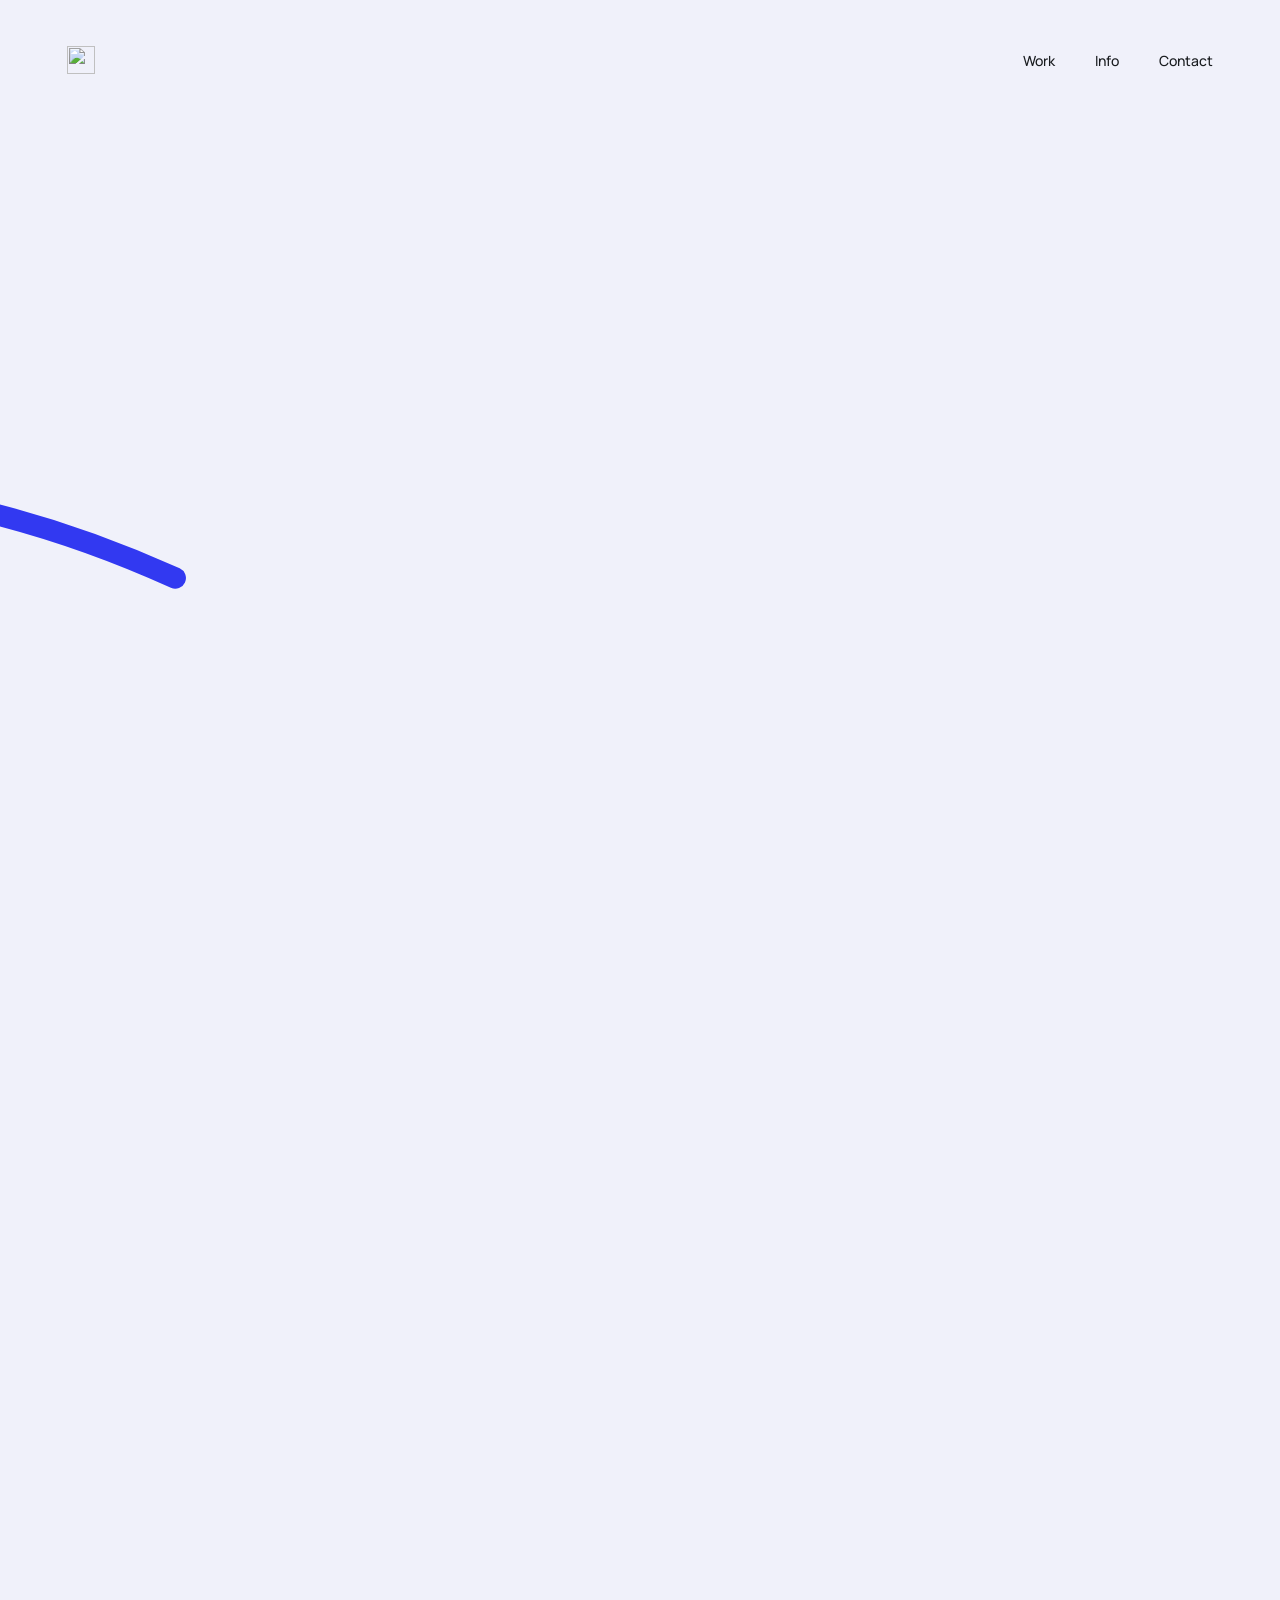
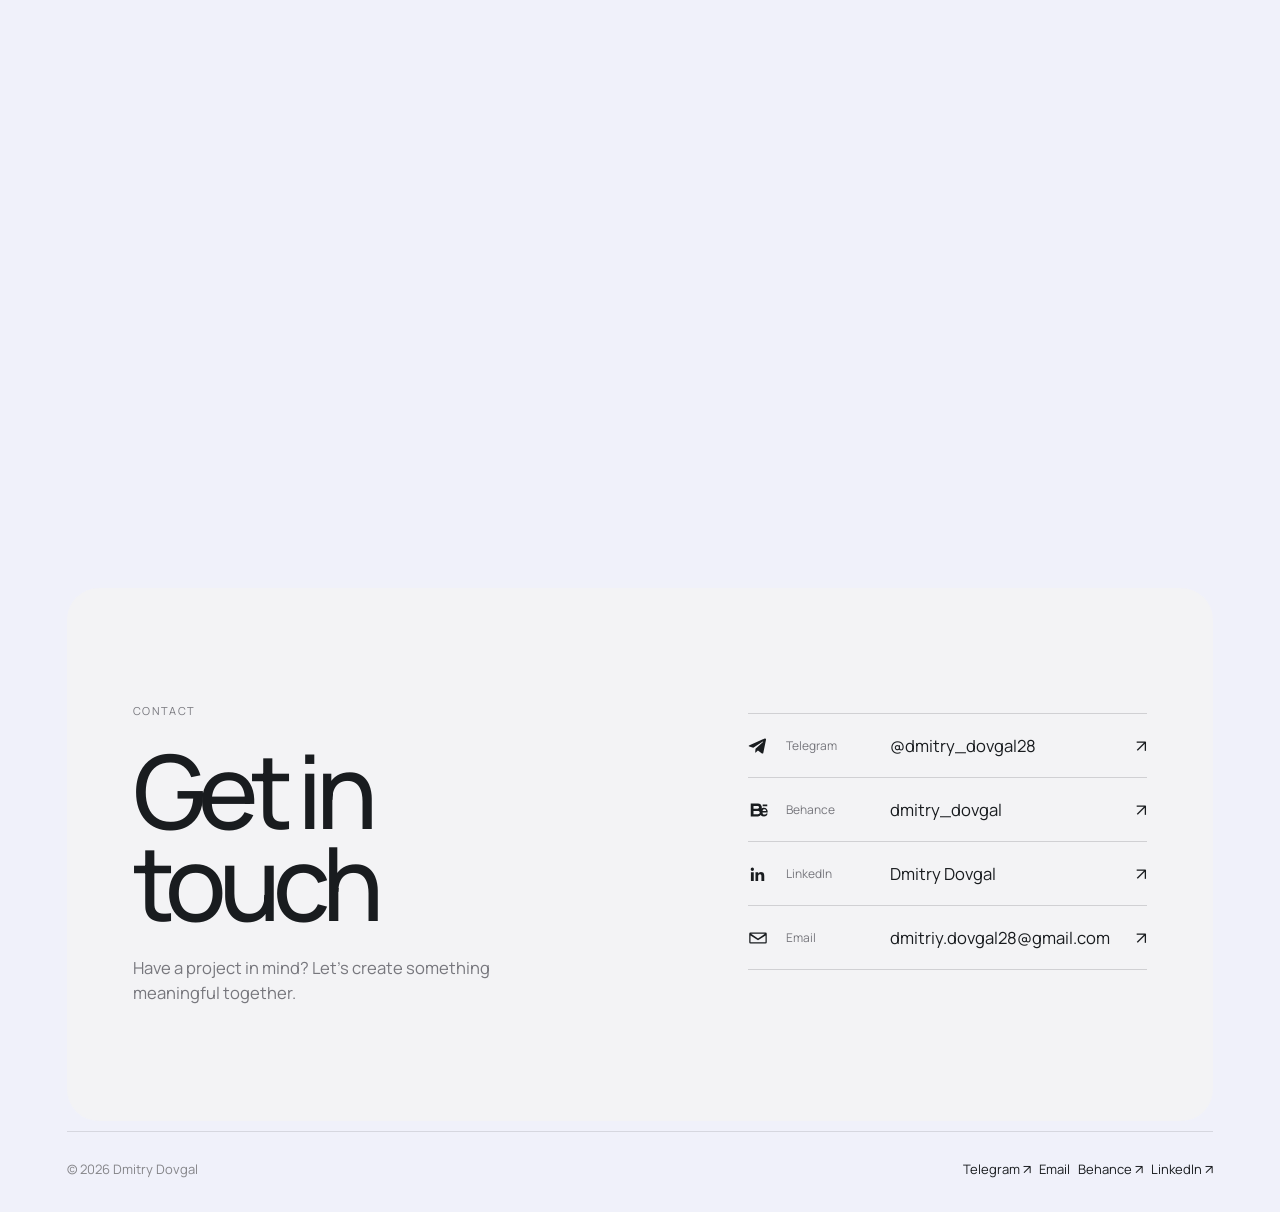
==== commit 908abce2: "Info dialog: wide two-column layout without scroll, native cursor inside dialogs Co-Authored-By: Cla" ====
--- a/index.html
+++ b/index.html
@@ -18,16 +18,16 @@
   <link rel="preconnect" href="https://fonts.gstatic.com" crossorigin />
   <link href="https://fonts.googleapis.com/css2?family=DM+Sans:wght@300;400;500;600&family=Manrope:wght@300;400;500;600&display=swap" rel="stylesheet" />
   <link rel="stylesheet" href="./styles.css?v=5" />
-  <link rel="stylesheet" href="./features.css" />
+  <link rel="stylesheet" href="./features.css?v=about-1" />
   <link rel="stylesheet" href="./home-refresh.css?v=3" />
   <link rel="stylesheet" href="./motion.css?v=smooth-02" />
-  <link rel="stylesheet" href="./cursor.css" />
+  <link rel="stylesheet" href="./cursor.css?v=2" />
   <script src="https://cdn.jsdelivr.net/npm/gsap@3.13.0/dist/gsap.min.js" defer></script>
   <script src="https://cdn.jsdelivr.net/npm/gsap@3.13.0/dist/ScrollTrigger.min.js" defer></script>
   <script src="./app.js?v=phrase-accent-02" defer></script>
   <script src="./portfolio-features.js" defer></script>
   <script src="./motion.js?v=smooth-01" defer></script>
-  <script src="./cursor.js" defer></script>
+  <script src="./cursor.js?v=2" defer></script>
 </head>
 <body>
   <div class="site-preloader" id="site-preloader" role="status" aria-live="polite" aria-label="Loading portfolio">
@@ -137,9 +137,15 @@
   </footer>
   <dialog class="about-dialog" id="about-dialog" aria-labelledby="about-title">
     <button class="dialog-close" type="button" aria-label="Close About">×</button>
+    <div class="about-grid">
+    <div class="about-main">
     <p class="eyebrow">SENIOR UI/UX &amp; PRODUCT DESIGNER</p>
     <h2 id="about-title">Dmitry Dovgal</h2>
     <p>Product designer with 10+ years of experience creating digital products, web applications, and user-centered interfaces. Focused on Web3, fintech, SaaS, and B2B platforms. Skilled at turning complex requirements into clear, intuitive experiences, from early concepts and user flows to polished UI and developer handoff.</p>
+    <div class="about-actions"><a href="mailto:dmitriy.dovgal28@gmail.com">dmitriy.dovgal28@gmail.com ↗</a><a href="https://t.me/dmitry_dovgal28" target="_blank" rel="noreferrer">Telegram @dmitry_dovgal28 ↗</a><a href="./cv-dmitry-dovgal.pdf" target="_blank" rel="noreferrer">Download CV ↓</a></div>
+    <div class="about-socials"><a href="https://www.behance.net/dmitry_dovgal" target="_blank" rel="noreferrer">Behance ↗</a><a href="https://www.linkedin.com/in/dmitry-dovgal-58674675/" target="_blank" rel="noreferrer">LinkedIn ↗</a></div>
+    </div>
+    <div class="about-side">
     <div class="about-section"><h3>Experience</h3>
       <p><strong>2020 – Present</strong> · UI/UX &amp; Product Designer<br />Freeblock.dev<br />Digital products and web experiences across Web3, blockchain, fintech, SaaS, B2B, and AI: dashboards, admin panels, design systems, user flows, prototypes, and developer handoff.</p>
       <p><strong>2018 – 2019</strong> · Graphic &amp; Web Designer<br />Promo Group Company, remote<br />Websites, landing pages, and digital marketing materials.</p>
@@ -152,8 +158,8 @@
       <div class="about-specialties"><span>Figma</span><span>Photoshop</span><span>Illustrator</span><span>After Effects</span><span>ChatGPT</span><span>Claude</span><span>Google Stitch</span><span>Cursor</span><span>Codex</span><span>Orca</span><span>HTML</span><span>CSS</span><span>Frontend Handoff</span></div>
     </div>
     <div class="about-section"><h3>Education</h3><p><strong>2007 – 2012</strong> · Kryvyi Rih National University<br />Specialist Degree, Automation Control Systems</p></div>
-    <div class="about-actions"><a href="mailto:dmitriy.dovgal28@gmail.com">dmitriy.dovgal28@gmail.com ↗</a><a href="https://t.me/dmitry_dovgal28" target="_blank" rel="noreferrer">Telegram @dmitry_dovgal28 ↗</a><a href="./cv-dmitry-dovgal.pdf" target="_blank" rel="noreferrer">Download CV ↓</a></div>
-    <div class="about-socials"><a href="https://www.behance.net/dmitry_dovgal" target="_blank" rel="noreferrer">Behance ↗</a><a href="https://www.linkedin.com/in/dmitry-dovgal-58674675/" target="_blank" rel="noreferrer">LinkedIn ↗</a></div>
+    </div>
+    </div>
   </dialog>
 </body>
 </html>
--- a/features.css
+++ b/features.css
@@ -0,0 +1,115 @@
+.availability{top:25%;height:44px;left:50%;padding:0 17px;gap:10px;border:1px solid rgba(255,255,255,.58);border-radius:999px;background:rgba(255,255,255,.28);backdrop-filter:blur(14px) saturate(1.35);-webkit-backdrop-filter:blur(14px) saturate(1.35);box-shadow:0 8px 28px rgba(15,15,18,.12),inset 0 1px 0 rgba(255,255,255,.48);color:#191c1f;font-size:13px;translate:-50% 0;}
+.gradient-orb{display:none!important}.hero-title.is-swapping .phrase-piece{color:inherit}
+.about-dialog{width:min(640px,calc(100% - 32px));max-height:min(85svh,800px);overflow:auto;padding:clamp(26px,5vw,54px);border:1px solid rgba(20,20,24,.08);border-radius:24px;background:rgba(255,255,255,.94);color:#191c1f;box-shadow:0 30px 100px rgba(20,20,24,.2);}
+.about-dialog::backdrop{background:rgba(17,18,24,.22);backdrop-filter:blur(8px)}.dialog-close{position:absolute;right:18px;top:16px;width:36px;height:36px;border:0;border-radius:50%;background:#f1f1f2;font-size:24px;line-height:1;cursor:pointer;transition:background .2s ease,color .2s ease}.dialog-close:hover{background:#345de8;color:white}
+.about-dialog .eyebrow{font-size:10px;letter-spacing:.12em;color:#818187}.about-dialog h2{font-size:clamp(34px,6vw,54px);line-height:1;letter-spacing:-.06em;margin:18px 0}.about-dialog>p:not(.eyebrow){font-size:16px;line-height:1.65;color:#626267;max-width:510px}.about-section{border-top:1px solid #e9e9eb;padding-top:15px;margin-top:26px}.about-section h3{font-size:11px;letter-spacing:.1em;text-transform:uppercase;margin:0 0 12px}.about-section p{font-size:13px;line-height:1.7;color:#65656b;margin:0 0 10px}.about-section strong{color:#191c1f;font-weight:600}.about-specialties{display:flex;flex-wrap:wrap;gap:7px;margin-top:22px}.about-specialties span{font-size:11px;padding:8px 11px;background:#f3f3f4;border-radius:999px;color:#55555b}.about-actions,.about-socials{display:flex;flex-wrap:wrap;gap:10px 20px;margin-top:24px;font-size:13px}.about-actions a:first-child{color:#345de8}.about-socials{margin-top:14px;color:#74747a}.about-dialog a,.site-footer a{transition:color .2s ease}.about-dialog a:hover,.site-footer a:hover{color:#345de8}
+@media(max-width:760px){.availability{top:25%;font-size:12px}.about-dialog{border-radius:20px}.site-footer{margin:0 20px}.site-footer>div{display:flex;gap:14px;flex-wrap:wrap}.site-footer a{margin:0}}
+
+/* Figma's updated six case cards */
+.project-grid--figma{display:flex;flex-direction:column;gap:10px}
+.work{padding-bottom:96px}
+.project-row{display:grid;gap:10px;width:100%}
+.project-row--featured,.project-row--deepden{grid-template-columns:minmax(0,1fr)}
+.project-row--split{grid-template-columns:minmax(0,1104fr) minmax(0,786fr);height:min(57.895vw,1100px)}
+.project-row--reverse{grid-template-columns:minmax(0,786fr) minmax(0,1104fr);height:min(57.895vw,1100px)}
+.project-row--featured .project-visual{aspect-ratio:1900/900;border-radius:50px}
+.project-row--deepden .project-visual{height:min(40.316vw,766px);aspect-ratio:1900/766;border-radius:50px}
+.project-row--split .project,.project-row--reverse .project{height:100%;min-width:0;position:relative}
+.project-row--split .project-visual,.project-row--reverse .project-visual{height:100%;min-height:0;aspect-ratio:auto;border-radius:50px}
+.project-row--split .project-visual::after,.project-row--reverse .project-visual::after{content:none}
+.project-row--split .project-visual img,.project-row--reverse .project-visual img{position:absolute}
+.case-card-caption{position:absolute;z-index:3;left:48px;top:42px;max-width:min(430px,calc(100% - 96px));color:#fff;pointer-events:none}
+.case-card-caption h2{font-size:18px;line-height:1.4;font-weight:500;letter-spacing:-.015em;margin:0}
+.case-card-caption p{margin:3px 0 0;font-size:13px;line-height:1.5;color:rgba(255,255,255,.88)}
+.case-card-caption--dark{color:#0f0f12}.case-card-caption--dark p{color:rgba(15,15,18,.85)}
+.eva-visual{background-color:#030705;background-image:repeating-linear-gradient(0deg,transparent 0 53px,rgba(164,190,181,.055) 54px),repeating-linear-gradient(90deg,transparent 0 53px,rgba(164,190,181,.055) 54px),radial-gradient(ellipse at 41% 72%,rgba(0,171,129,.5),transparent 52%),linear-gradient(155deg,#070a09,#020403 70%);isolation:isolate}
+.project-eva .eva-visual::before{content:"";position:absolute;z-index:0;left:19%;top:-28%;width:64%;aspect-ratio:1;border:1px solid rgba(0,183,143,.25);border-radius:50%;pointer-events:none}
+.project-eva .eva-visual::after{content:"";position:absolute;z-index:0;left:-12%;top:62%;width:126%;height:22%;border-top:3px solid rgba(0,205,160,.72);border-radius:50%;filter:blur(2px);box-shadow:0 -10px 28px rgba(0,205,160,.28);background:none;transform:rotate(-8deg);opacity:.75;pointer-events:none}
+.eva-visual .eva-phone{z-index:1;left:74.4%;top:-2.5%;width:20.3%;height:44.1%;object-fit:contain;transform:rotate(-10deg)}
+.eva-visual .eva-site{z-index:4;left:23.2%;top:19.6%;width:63.8%;height:93.2%;object-fit:contain;object-position:center;border-radius:14px;box-shadow:0 14px 40px #0008;transform:rotate(-10deg)}
+.eva-visual .eva-dashboard{object-fit:contain;border-radius:12px;box-shadow:0 14px 34px #0008;transform:rotate(-10deg)}
+.eva-visual .eva-dashboard-one{z-index:3;left:1.1%;top:41%;width:82.6%;height:43.2%}.eva-visual .eva-dashboard-two{z-index:2;left:35.7%;top:47.1%;width:65.9%;height:34.4%}
+.superearn-visual{background-color:#d9f4ff;background-image:radial-gradient(ellipse at 20% 22%,#fff 0 5%,transparent 34%),radial-gradient(ellipse at 82% 18%,rgba(255,255,255,.9),transparent 33%),linear-gradient(155deg,#cff1ff 10%,#e4f7ff 45%,#cff1ff 100%)}
+.superearn-visual .super-phone{max-width:none;object-fit:contain}
+.superearn-visual .super-phone-main{z-index:2;left:-53%;top:22%;height:94%;width:auto}
+.superearn-visual .super-phone-welcome{z-index:1;left:-9%;right:auto;top:27%;height:88%;width:auto}
+.superearn-visual .super-mascot{z-index:3;right:-1%;top:2%;width:32%;height:42%;object-fit:contain}
+.deepden-visual{height:100%;background:#200e35}
+.deepden-visual .deepden-bg{position:absolute;z-index:0;left:-5.58%;top:0;width:107.8%;height:100%;object-fit:cover;object-position:center}
+.deepden-visual .deepden-screen{position:absolute;z-index:1;left:5.26%;top:10.1%;width:36.84%;height:167.5%;object-fit:cover;object-position:top;border-radius:10px;box-shadow:0 20px 55px #0007}
+.project-deepden .featured-caption{bottom:48px;left:48px;right:48px}
+.crocobit-visual{background:#020503}
+.crocobit-visual img.crocobit-mesh,.crocobit-visual img.crocobit-glow{position:absolute;z-index:0;display:block;object-fit:fill;pointer-events:none;filter:none;border-radius:0}
+.crocobit-visual img.crocobit-mesh{left:0;top:24.1%;width:15.65%;height:auto}
+.crocobit-visual img.crocobit-glow{left:74.4%;top:37.2%;width:25.57%;height:auto}
+.crocobit-visual img.crocobit-screenshot{position:absolute;z-index:1;left:11.6%;top:12.5%;width:77%;height:186%;object-fit:cover;object-position:top;border-radius:20px}
+.artbot-visual{background:#3837e4}
+.artbot-visual img{left:-28.3%;top:0;width:156.6%;height:100%;object-fit:cover;object-position:center}
+.project-eva:hover .eva-phone{transform:rotate(-10deg) scale(1.065)}.project-eva:hover .eva-site{transform:rotate(-10deg) scale(1.065)}.project-eva:hover .eva-dashboard{transform:rotate(-10deg) scale(1.065)}
+.project-superearn:hover .super-phone,.project-superearn:hover .super-mascot{transform:scale(1.065)}
+.project-deepden:hover .deepden-bg,.project-deepden:hover .deepden-screen{transform:scale(1.065)}
+@media(max-width:760px){
+  .project-grid--figma{gap:10px}.project-row{gap:10px}
+  .project-row--featured .project-visual{aspect-ratio:1.08/1;border-radius:22px}
+  .project-row--split,.project-row--reverse{grid-template-columns:1fr;height:auto}
+  .project-row--split .project-visual,.project-row--reverse .project-visual{height:auto;aspect-ratio:.98/1;border-radius:22px}
+  .case-card-caption{left:22px;top:22px;max-width:calc(100% - 44px)}
+  .project-row--deepden .project-visual{height:auto;aspect-ratio:1.12/1;border-radius:22px}
+  .project-row--deepden .featured-caption{left:22px;right:22px;bottom:22px}
+  .deepden-visual .deepden-bg{left:-5.58%;width:107.8%}.deepden-visual .deepden-screen{top:10.1%;width:48%;height:145%;left:5.26%}
+  .crocobit-visual img.crocobit-screenshot{left:12%;top:12%;width:76%;height:175%}
+  .crocobit-visual img.crocobit-mesh{top:33.7%}
+  .crocobit-visual img.crocobit-glow{top:52%}
+}
+
+/* Restore the large portfolio previews with the same centered width as case pages. */
+:root{--page-pad:10px}
+.hero{width:calc(100% - 20px);max-width:none;margin:10px auto 12px}
+.work{width:100%;max-width:none;margin-inline:0;padding:0 10px 96px}
+.project-grid--figma{display:flex;flex-direction:column;gap:10px}
+.work-intro{margin-inline:0}
+@media(max-width:760px){.work{padding:0 10px 62px}.site-footer{margin-inline:10px}.hero-meta{left:10px;right:10px}}
+
+/* Lusion-style project interaction: spring parallax, zoom, and rolling titles. */
+.project-grid--figma .project-visual{translate:var(--media-x,0px) var(--media-y,0px);scale:1;transition:scale .7s cubic-bezier(.18,1,.26,1);will-change:translate,scale}
+.project-grid--figma .project:hover .project-visual{scale:1.018}
+.project-grid--figma .featured-caption h2,.project-grid--figma .case-card-caption h2{display:flex;align-items:center;overflow:visible}
+.project-title-window{display:inline-block;height:1.4em;overflow:hidden;vertical-align:bottom;line-height:1.4}
+.project-title-roll{display:flex;flex-direction:column;transition:transform .55s cubic-bezier(.18,1,.26,1);will-change:transform}
+.project-title-roll>span{display:block;white-space:nowrap;line-height:1.4em}
+.project-title-arrow{display:inline-flex;flex:none;align-items:center;justify-content:center;width:0;height:1.4em;overflow:hidden;opacity:0;transform:translateX(-.35em);transition:width .5s cubic-bezier(.18,1,.26,1),opacity .24s ease,transform .5s cubic-bezier(.18,1,.26,1)}
+.project-grid--figma .project:hover .project-title-arrow{width:.95em;margin-right:.12em;opacity:1;transform:translateX(0)}
+.project-grid--figma .project:hover .project-title-roll{transform:translateY(-50%)}
+.project-grid--figma .project.reveal{transform:translateY(40px) scale(.985);transition:opacity .85s var(--ease),transform .95s var(--ease);transition-delay:var(--delay,0ms)}
+.project-grid--figma .project.reveal.is-visible{transform:translateY(0) scale(1)}
+@media(max-width:760px){.project-grid--figma .project-visual{translate:none;scale:1;transition:transform .65s var(--ease)}.project-grid--figma .project:hover .project-visual{scale:1}.project-title-arrow{display:none}.project-title-roll{transform:none!important}.project-grid--figma .project.reveal{transform:translateY(24px) scale(.99)}.project-grid--figma .project.reveal.is-visible{transform:translateY(0) scale(1)}}
+@media(prefers-reduced-motion:reduce){.project-grid--figma .project-visual,.project-title-roll,.project-title-arrow{transition-duration:.01ms!important;will-change:auto}.project-grid--figma .project.reveal{transform:none}}
+
+.dialog-close:hover,.dialog-close:focus-visible{background:#3239F1;color:#fff}
+.about-actions a{padding:8px 10px;border:1px solid transparent;border-radius:999px;transition:background-color .25s ease,color .25s ease,border-color .25s ease}
+.about-actions a:hover,.about-actions a:focus-visible{background:#3239F1;border-color:#3239F1;color:#fff!important;outline:none}
+
+
+/* Info dialog: wide two-column layout that fits one screen without scrolling */
+.about-dialog{width:min(1120px,calc(100% - 48px));max-height:calc(100svh - 32px);overflow:hidden;padding:clamp(26px,3.2vw,44px)}
+.about-grid{display:grid;grid-template-columns:minmax(0,.9fr) minmax(0,1.1fr);gap:clamp(28px,4vw,56px);align-items:start}
+.about-dialog h2{font-size:clamp(34px,4.4vw,52px);margin:14px 0}
+.about-main>p:not(.eyebrow){font-size:15px;line-height:1.6;color:#626267;max-width:none;margin:0}
+.about-side .about-section:first-child{margin-top:0;border-top:0;padding-top:0}
+.about-side .about-section{margin-top:18px;padding-top:14px}
+.about-side .about-section p{font-size:12.5px;line-height:1.55;margin:0 0 8px}
+.about-side .about-specialties{margin-top:0;gap:6px}
+.about-side .about-specialties span{font-size:10.5px;padding:6px 9px}
+.about-main .about-actions{flex-direction:column;align-items:flex-start;gap:6px;margin-top:26px}
+.about-main .about-socials{margin-top:8px}
+@media(max-height:760px) and (min-width:901px){.about-dialog{padding:24px 32px}.about-dialog h2{font-size:34px;margin:8px 0}.about-main>p:not(.eyebrow){font-size:13.5px;line-height:1.5}.about-side .about-section{margin-top:12px;padding-top:10px}.about-side .about-section p{font-size:11.5px;line-height:1.45;margin-bottom:5px}.about-main .about-actions{margin-top:16px}}
+@media(max-width:900px){.about-dialog{overflow:auto;width:min(640px,calc(100% - 32px))}.about-grid{grid-template-columns:1fr;gap:0}.about-side{margin-top:26px}.about-side .about-section:first-child{margin-top:26px;border-top:1px solid #e9e9eb;padding-top:15px}}
+
+/* Native cursor inside the Info dialog (custom cursor is hidden there) */
+body:has(dialog[open]) .site-cursor{display:none!important}
+body.has-custom-cursor:has(dialog[open]),
+body.has-custom-cursor:has(dialog[open]) a,
+body.has-custom-cursor:has(dialog[open]) button,
+body.has-custom-cursor:has(dialog[open]) [role="button"],
+dialog[open],dialog[open] *{cursor:auto!important}
+dialog[open] a,dialog[open] button{cursor:pointer!important}
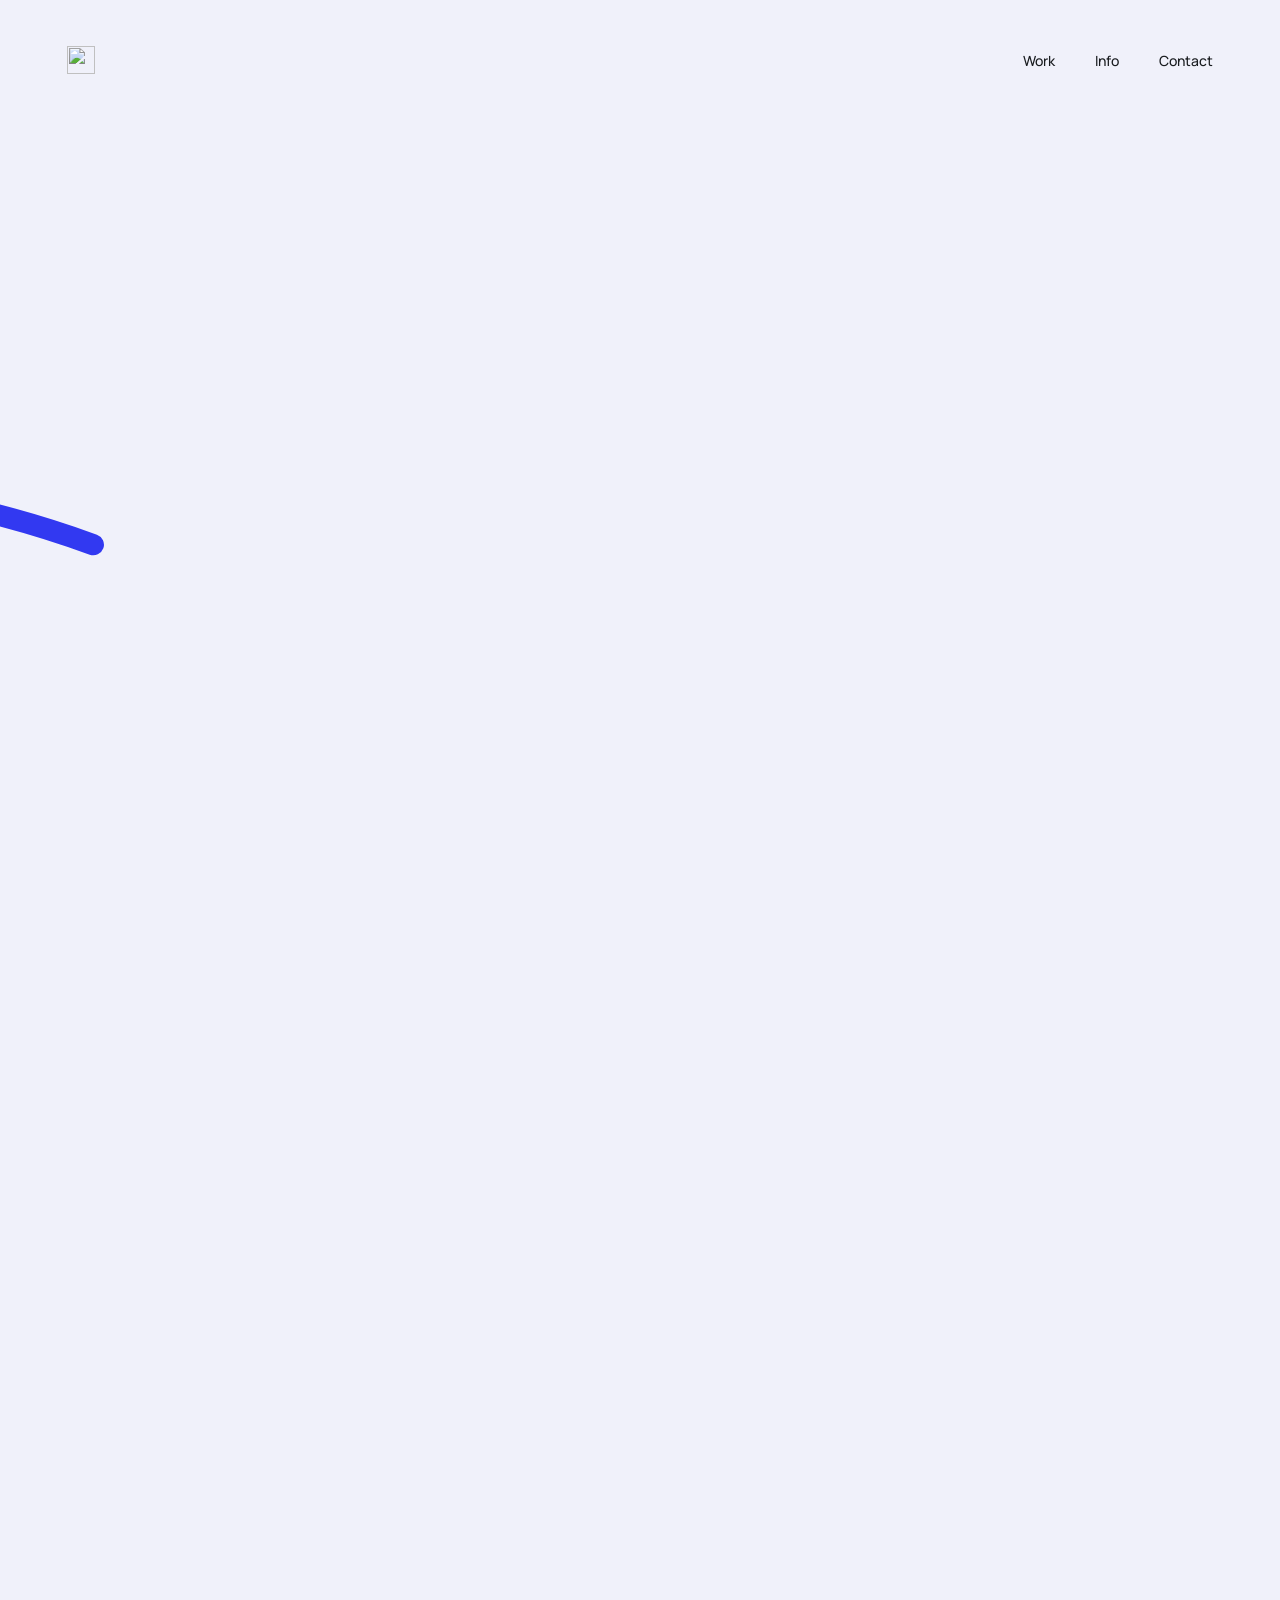
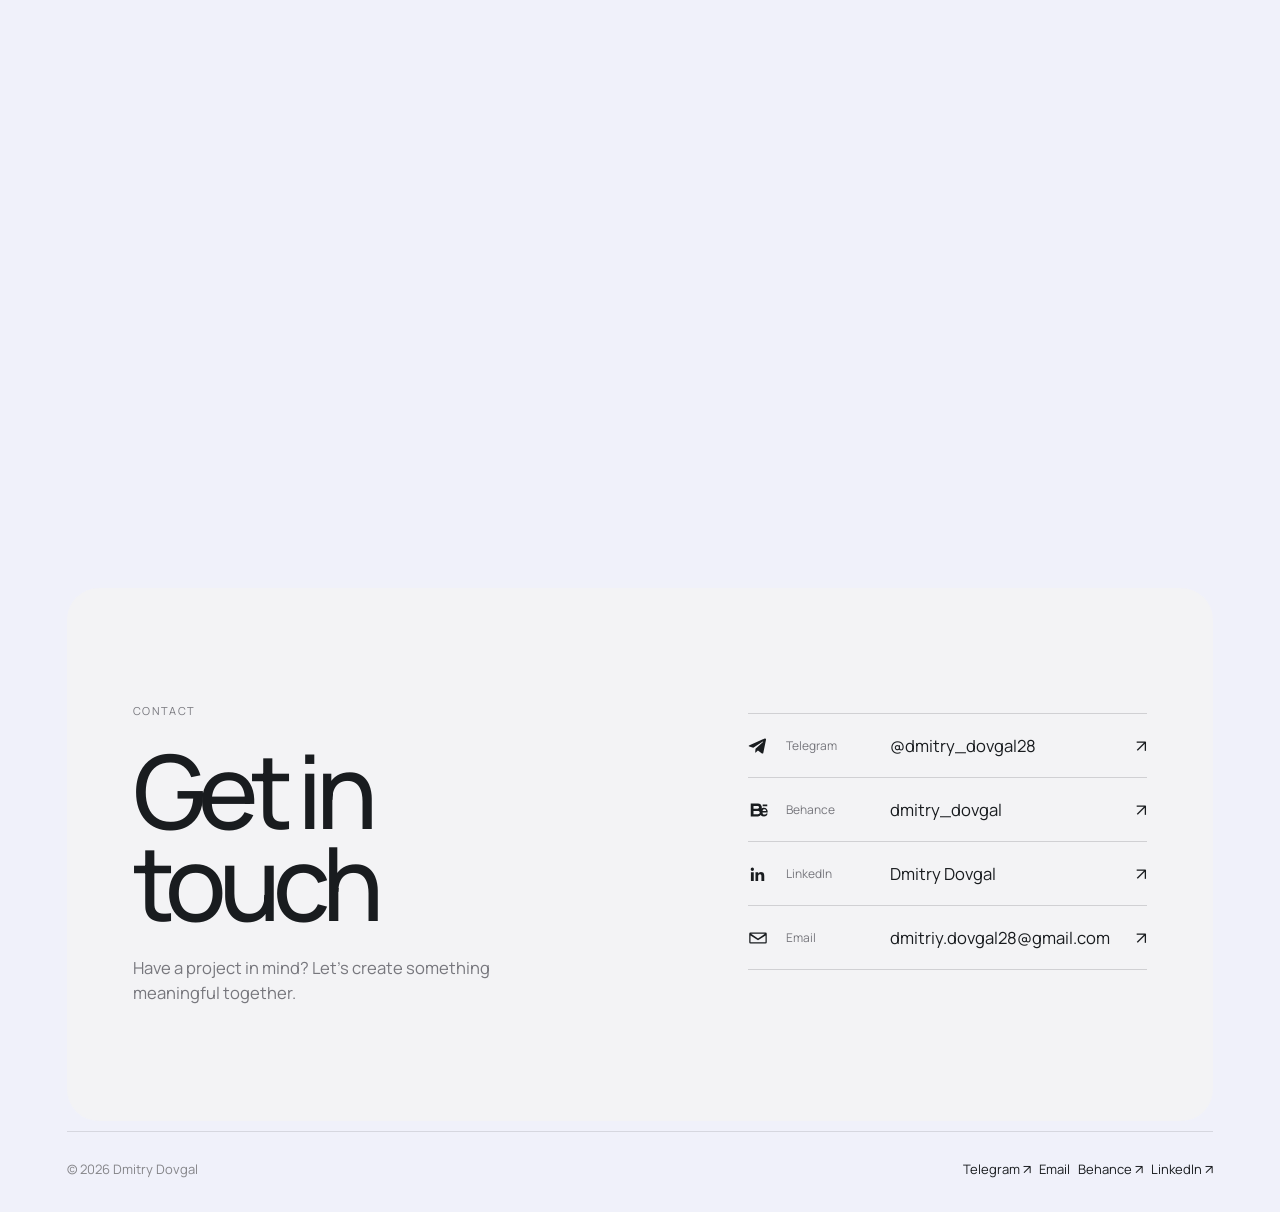
==== commit 047b234c: "Info dialog: pointer cursor on links, stacked Behance/LinkedIn with hover, fits more heights Co-Auth" ====
--- a/index.html
+++ b/index.html
@@ -18,7 +18,7 @@
   <link rel="preconnect" href="https://fonts.gstatic.com" crossorigin />
   <link href="https://fonts.googleapis.com/css2?family=DM+Sans:wght@300;400;500;600&family=Manrope:wght@300;400;500;600&display=swap" rel="stylesheet" />
   <link rel="stylesheet" href="./styles.css?v=5" />
-  <link rel="stylesheet" href="./features.css?v=about-1" />
+  <link rel="stylesheet" href="./features.css?v=about-5" />
   <link rel="stylesheet" href="./home-refresh.css?v=3" />
   <link rel="stylesheet" href="./motion.css?v=smooth-02" />
   <link rel="stylesheet" href="./cursor.css?v=2" />
--- a/features.css
+++ b/features.css
@@ -101,15 +101,16 @@
 .about-side .about-specialties{margin-top:0;gap:6px}
 .about-side .about-specialties span{font-size:10.5px;padding:6px 9px}
 .about-main .about-actions{flex-direction:column;align-items:flex-start;gap:6px;margin-top:26px}
-.about-main .about-socials{margin-top:8px}
-@media(max-height:760px) and (min-width:901px){.about-dialog{padding:24px 32px}.about-dialog h2{font-size:34px;margin:8px 0}.about-main>p:not(.eyebrow){font-size:13.5px;line-height:1.5}.about-side .about-section{margin-top:12px;padding-top:10px}.about-side .about-section p{font-size:11.5px;line-height:1.45;margin-bottom:5px}.about-main .about-actions{margin-top:16px}}
+
+@media(max-height:900px) and (min-width:901px){.about-dialog{padding:24px 32px}.about-dialog h2{font-size:34px;margin:8px 0}.about-main>p:not(.eyebrow){font-size:13.5px;line-height:1.5}.about-side .about-section{margin-top:12px;padding-top:10px}.about-side .about-section p{font-size:11.5px;line-height:1.45;margin-bottom:5px}.about-main .about-actions{margin-top:16px}}
 @media(max-width:900px){.about-dialog{overflow:auto;width:min(640px,calc(100% - 32px))}.about-grid{grid-template-columns:1fr;gap:0}.about-side{margin-top:26px}.about-side .about-section:first-child{margin-top:26px;border-top:1px solid #e9e9eb;padding-top:15px}}
 
 /* Native cursor inside the Info dialog (custom cursor is hidden there) */
 body:has(dialog[open]) .site-cursor{display:none!important}
-body.has-custom-cursor:has(dialog[open]),
-body.has-custom-cursor:has(dialog[open]) a,
-body.has-custom-cursor:has(dialog[open]) button,
-body.has-custom-cursor:has(dialog[open]) [role="button"],
-dialog[open],dialog[open] *{cursor:auto!important}
-dialog[open] a,dialog[open] button{cursor:pointer!important}
+dialog[open],dialog[open] *{cursor:default!important}
+dialog[open] a,dialog[open] a *,dialog[open] button,dialog[open] button *,body.has-custom-cursor dialog[open] a,body.has-custom-cursor dialog[open] a *,body.has-custom-cursor dialog[open] button,body.has-custom-cursor dialog[open] button *{cursor:pointer!important}
+
+/* Behance / LinkedIn: stacked under the CV link, same hover as the other links */
+.about-main .about-socials{display:flex;flex-direction:column;align-items:flex-start;gap:6px;margin-top:6px}
+.about-socials a{padding:8px 10px;border:1px solid transparent;border-radius:999px;transition:background-color .25s ease,color .25s ease,border-color .25s ease}
+.about-socials a:hover,.about-socials a:focus-visible{background:#3239F1;border-color:#3239F1;color:#fff!important;outline:none}
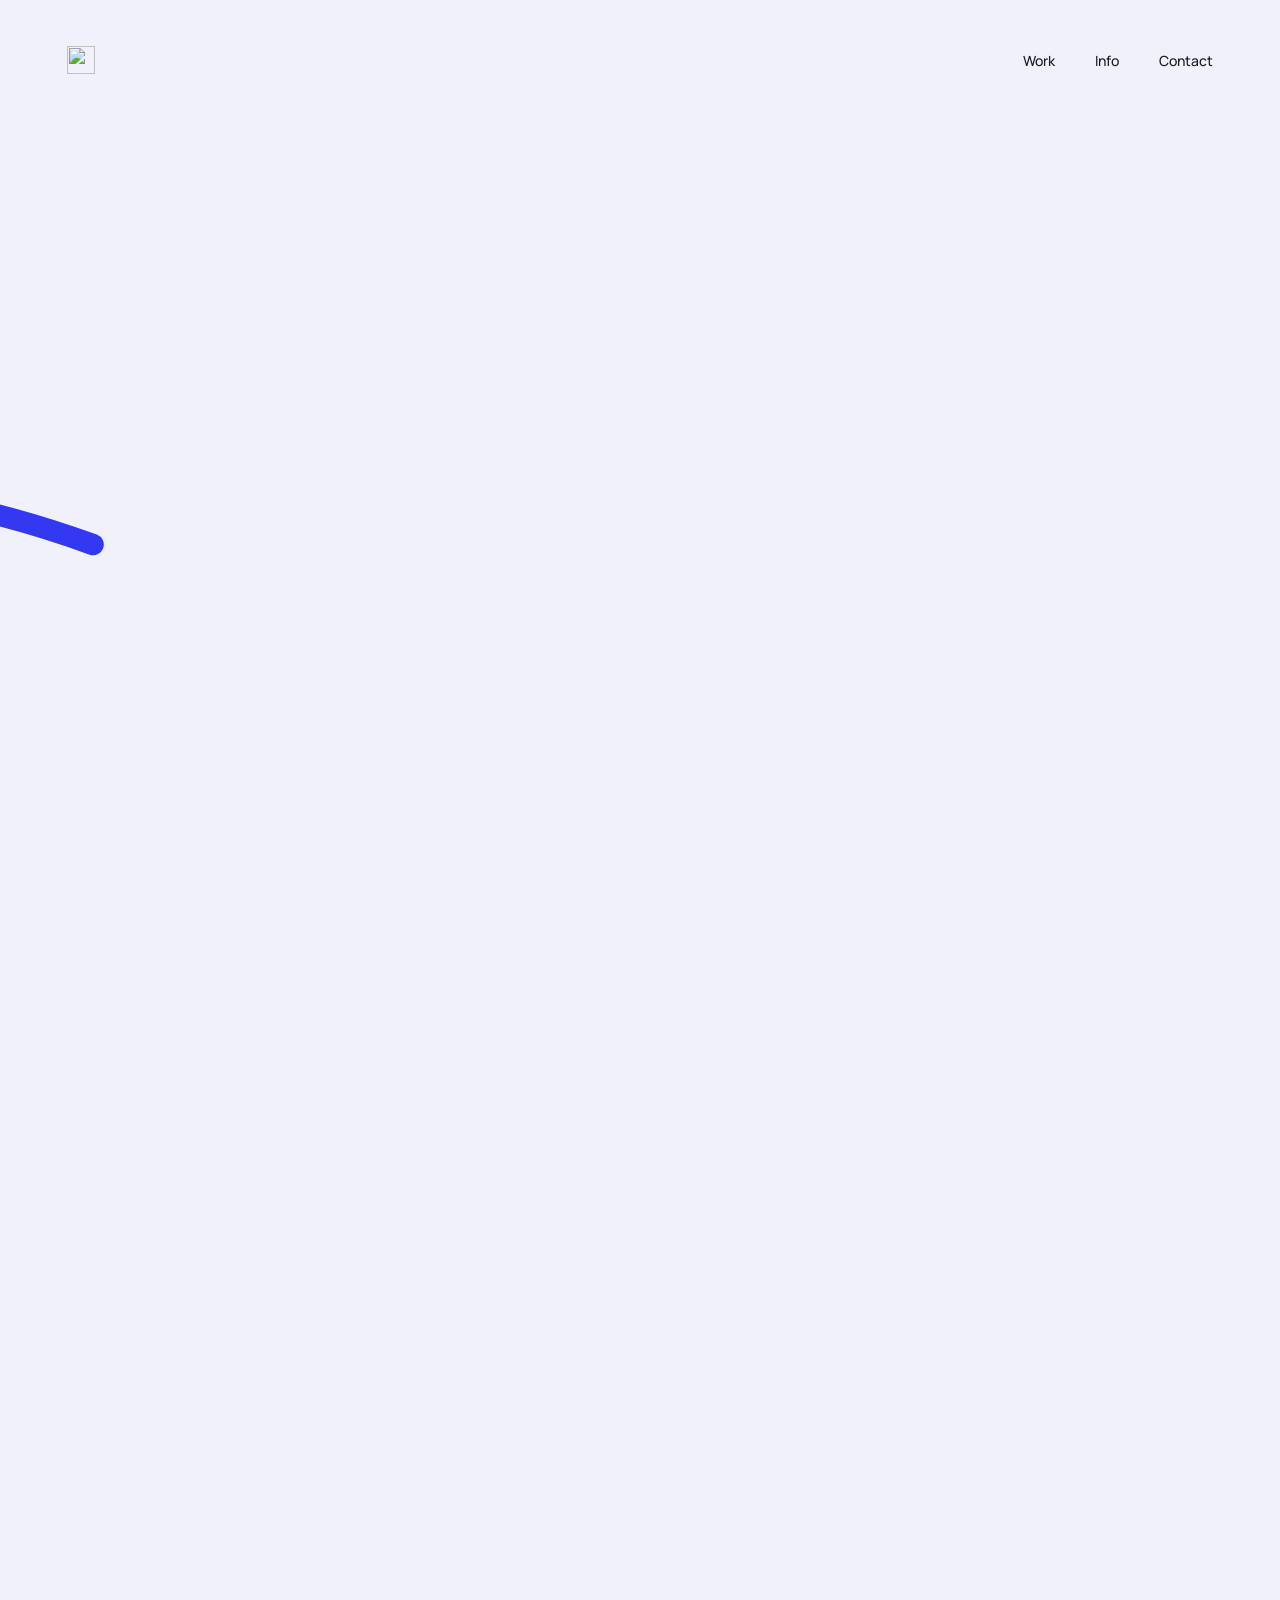
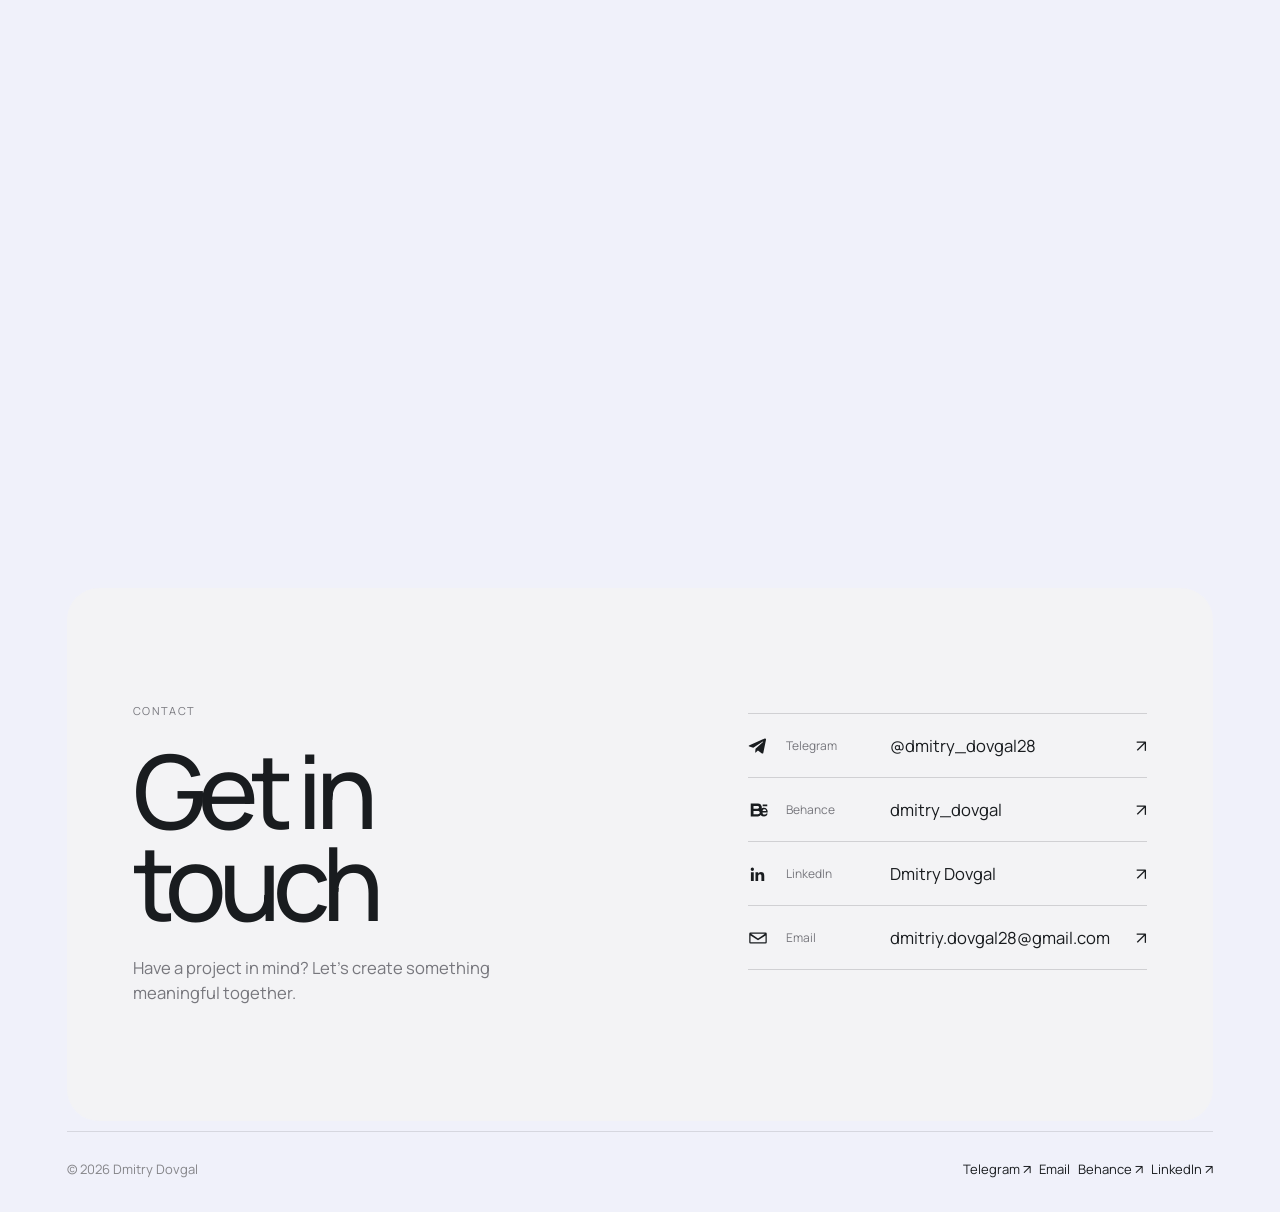
==== commit d7cf94c7: "Info dialog: Download CV as full-width outlined button at the bottom Co-Authored-By: Claude Sonnet 5" ====
--- a/index.html
+++ b/index.html
@@ -18,7 +18,7 @@
   <link rel="preconnect" href="https://fonts.gstatic.com" crossorigin />
   <link href="https://fonts.googleapis.com/css2?family=DM+Sans:wght@300;400;500;600&family=Manrope:wght@300;400;500;600&display=swap" rel="stylesheet" />
   <link rel="stylesheet" href="./styles.css?v=5" />
-  <link rel="stylesheet" href="./features.css?v=about-5" />
+  <link rel="stylesheet" href="./features.css?v=about-6" />
   <link rel="stylesheet" href="./home-refresh.css?v=3" />
   <link rel="stylesheet" href="./motion.css?v=smooth-02" />
   <link rel="stylesheet" href="./cursor.css?v=2" />
@@ -142,8 +142,9 @@
     <p class="eyebrow">SENIOR UI/UX &amp; PRODUCT DESIGNER</p>
     <h2 id="about-title">Dmitry Dovgal</h2>
     <p>Product designer with 10+ years of experience creating digital products, web applications, and user-centered interfaces. Focused on Web3, fintech, SaaS, and B2B platforms. Skilled at turning complex requirements into clear, intuitive experiences, from early concepts and user flows to polished UI and developer handoff.</p>
-    <div class="about-actions"><a href="mailto:dmitriy.dovgal28@gmail.com">dmitriy.dovgal28@gmail.com ↗</a><a href="https://t.me/dmitry_dovgal28" target="_blank" rel="noreferrer">Telegram @dmitry_dovgal28 ↗</a><a href="./cv-dmitry-dovgal.pdf" target="_blank" rel="noreferrer">Download CV ↓</a></div>
+    <div class="about-actions"><a href="mailto:dmitriy.dovgal28@gmail.com">dmitriy.dovgal28@gmail.com ↗</a><a href="https://t.me/dmitry_dovgal28" target="_blank" rel="noreferrer">Telegram @dmitry_dovgal28 ↗</a></div>
     <div class="about-socials"><a href="https://www.behance.net/dmitry_dovgal" target="_blank" rel="noreferrer">Behance ↗</a><a href="https://www.linkedin.com/in/dmitry-dovgal-58674675/" target="_blank" rel="noreferrer">LinkedIn ↗</a></div>
+    <a class="about-cv" href="./cv-dmitry-dovgal.pdf" target="_blank" rel="noreferrer">Download CV ↓</a>
     </div>
     <div class="about-side">
     <div class="about-section"><h3>Experience</h3>
--- a/features.css
+++ b/features.css
@@ -114,3 +114,11 @@
 .about-main .about-socials{display:flex;flex-direction:column;align-items:flex-start;gap:6px;margin-top:6px}
 .about-socials a{padding:8px 10px;border:1px solid transparent;border-radius:999px;transition:background-color .25s ease,color .25s ease,border-color .25s ease}
 .about-socials a:hover,.about-socials a:focus-visible{background:#3239F1;border-color:#3239F1;color:#fff!important;outline:none}
+
+/* CV: outlined full-width button pinned to the bottom of the left column */
+.about-grid{align-items:stretch}
+.about-main{display:flex;flex-direction:column}
+.about-main .about-cv{margin-top:auto;display:flex;align-items:center;justify-content:center;width:100%;padding:15px 20px;border:1px solid #191c1f;border-radius:999px;font-size:14px;font-weight:500;color:#191c1f;transition:background-color .25s ease,color .25s ease,border-color .25s ease}
+.about-main .about-cv:hover,.about-main .about-cv:focus-visible{background:#3239F1;border-color:#3239F1;color:#fff;outline:none}
+.about-main .about-socials{margin-bottom:24px}
+@media(max-width:900px){.about-main .about-cv{margin-top:24px}}
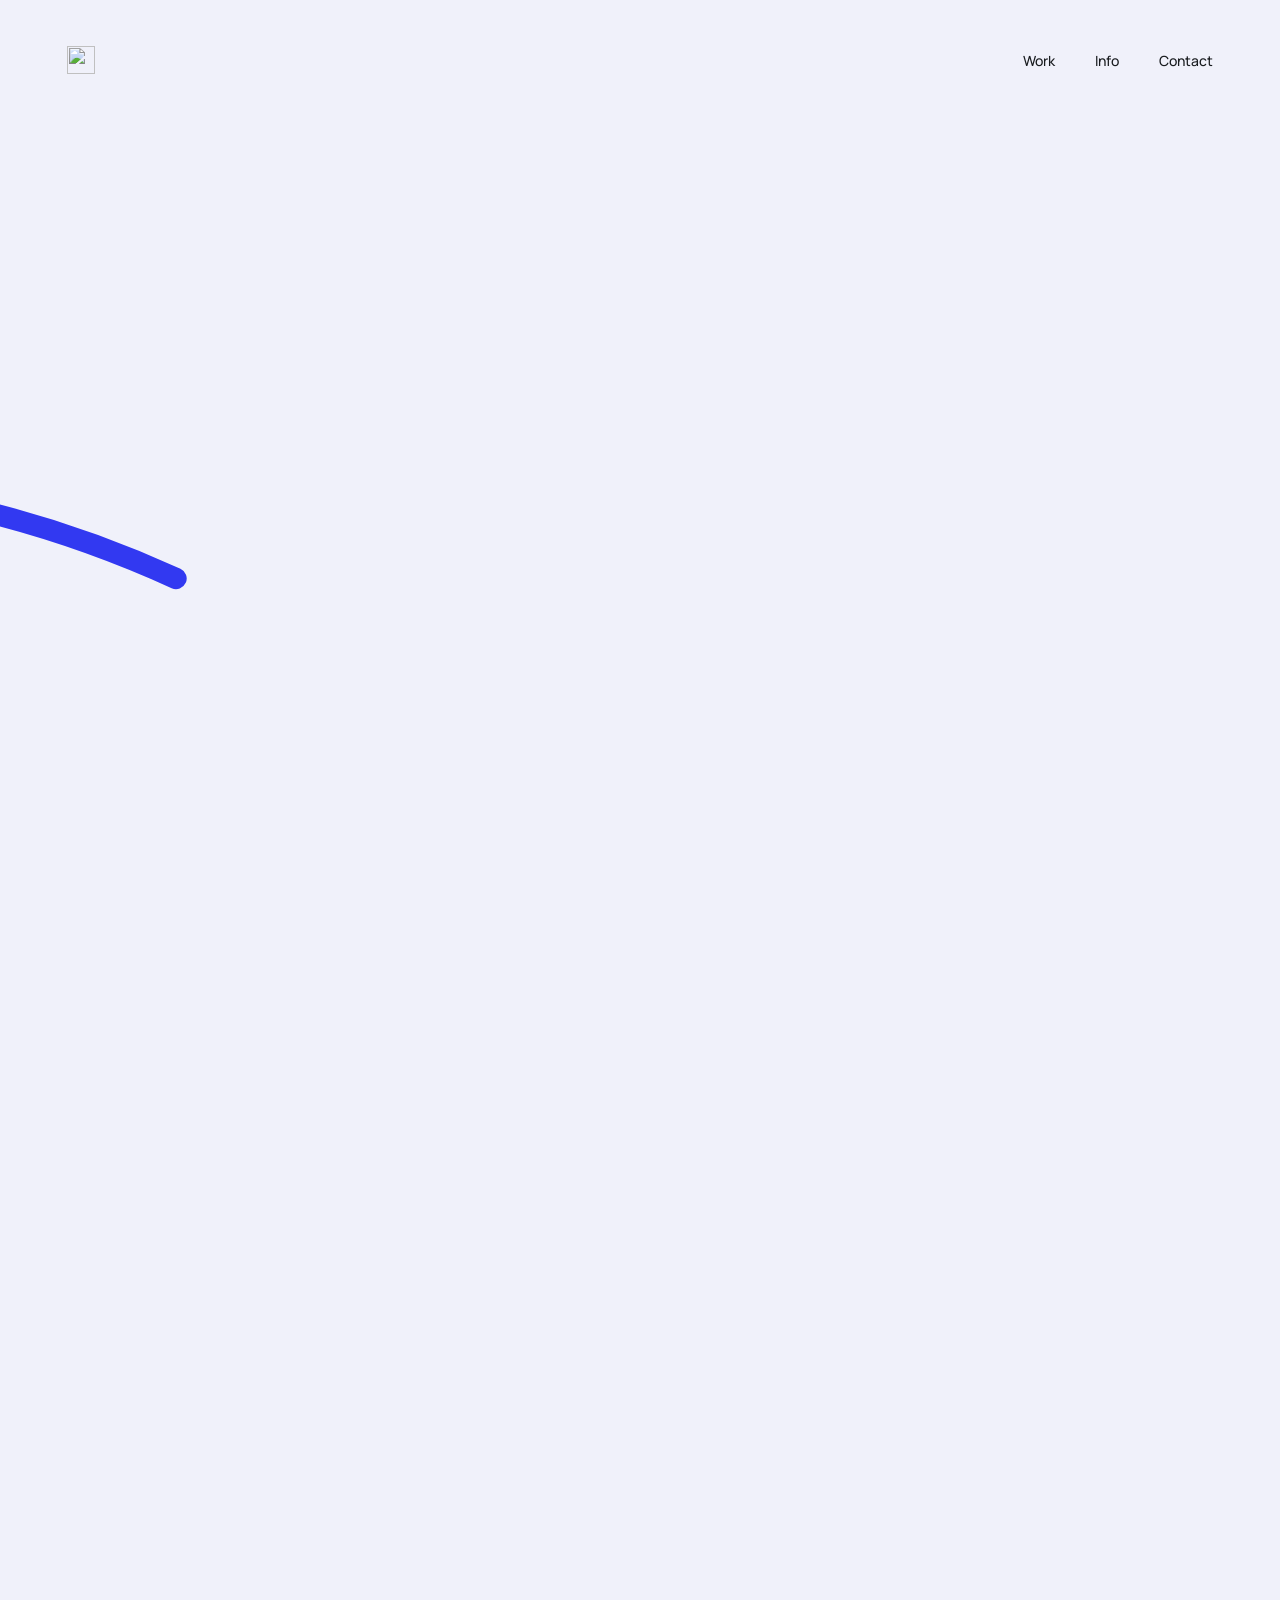
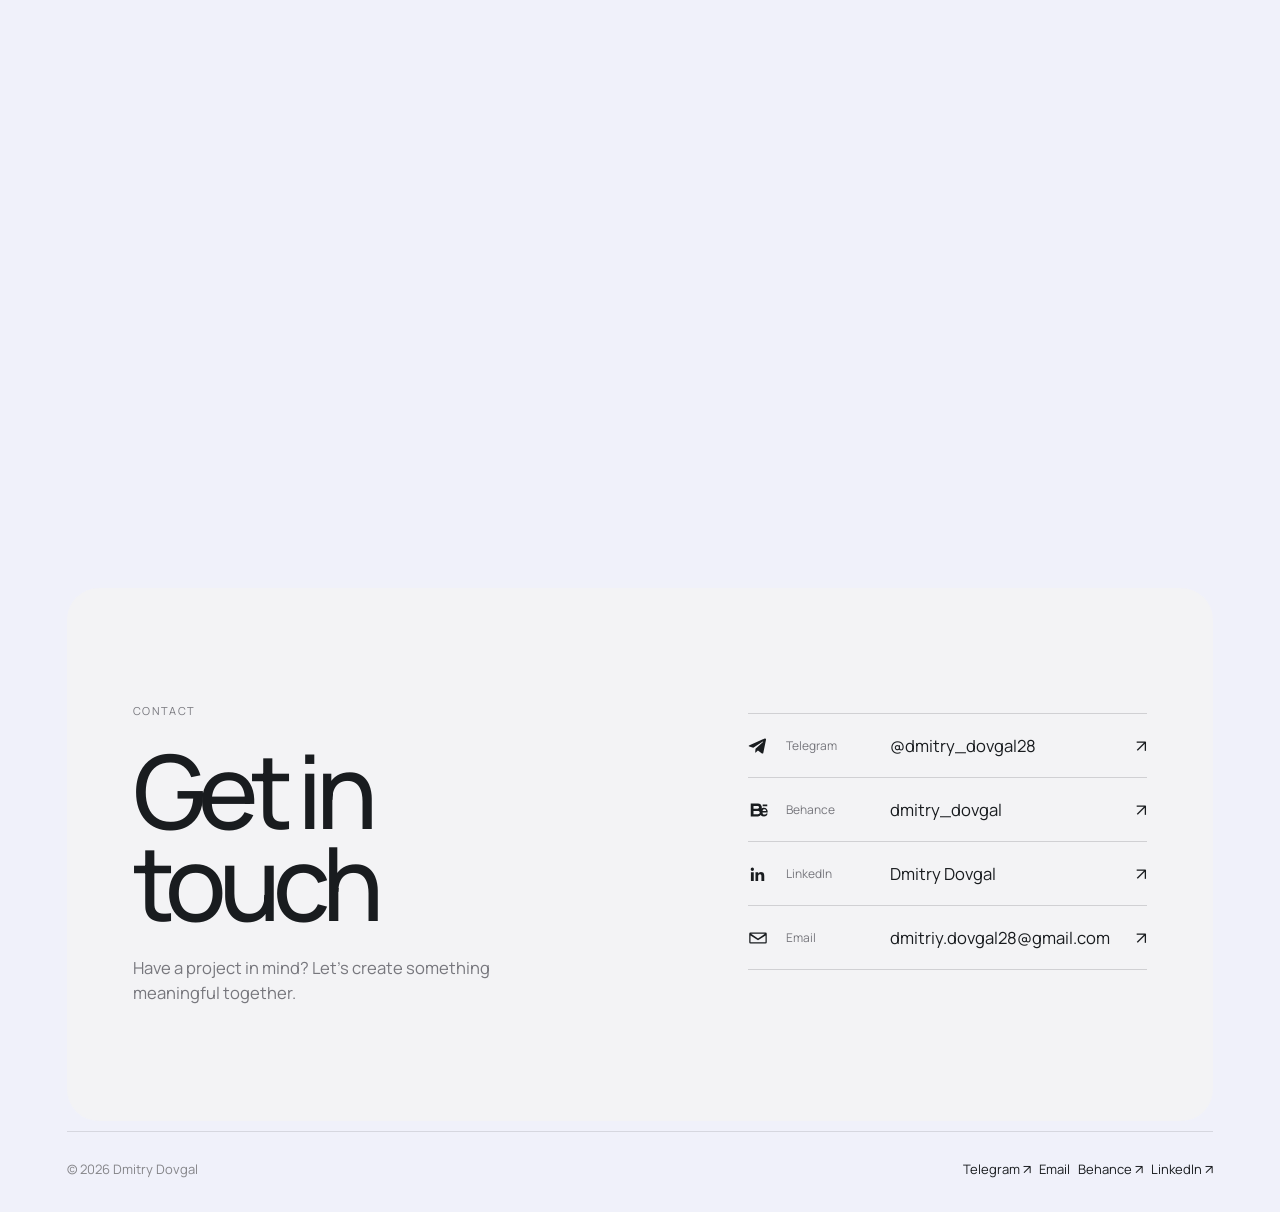
==== commit 58e41266: "Info dialog: add portrait with hover animation Co-Authored-By: Claude Sonnet 5.5 <noreply@anthropic." ====
--- a/index.html
+++ b/index.html
@@ -18,7 +18,7 @@
   <link rel="preconnect" href="https://fonts.gstatic.com" crossorigin />
   <link href="https://fonts.googleapis.com/css2?family=DM+Sans:wght@300;400;500;600&family=Manrope:wght@300;400;500;600&display=swap" rel="stylesheet" />
   <link rel="stylesheet" href="./styles.css?v=5" />
-  <link rel="stylesheet" href="./features.css?v=about-6" />
+  <link rel="stylesheet" href="./features.css?v=about-7" />
   <link rel="stylesheet" href="./home-refresh.css?v=3" />
   <link rel="stylesheet" href="./motion.css?v=smooth-02" />
   <link rel="stylesheet" href="./cursor.css?v=2" />
@@ -139,6 +139,7 @@
     <button class="dialog-close" type="button" aria-label="Close About">×</button>
     <div class="about-grid">
     <div class="about-main">
+    <span class="about-photo"><img src="./assets/dmitry-portrait.webp" alt="Dmitry Dovgal" width="240" height="240" /></span>
     <p class="eyebrow">SENIOR UI/UX &amp; PRODUCT DESIGNER</p>
     <h2 id="about-title">Dmitry Dovgal</h2>
     <p>Product designer with 10+ years of experience creating digital products, web applications, and user-centered interfaces. Focused on Web3, fintech, SaaS, and B2B platforms. Skilled at turning complex requirements into clear, intuitive experiences, from early concepts and user flows to polished UI and developer handoff.</p>
--- a/features.css
+++ b/features.css
@@ -122,3 +122,11 @@
 .about-main .about-cv:hover,.about-main .about-cv:focus-visible{background:#3239F1;border-color:#3239F1;color:#fff;outline:none}
 .about-main .about-socials{margin-bottom:24px}
 @media(max-width:900px){.about-main .about-cv{margin-top:24px}}
+
+/* Portrait */
+.about-photo{display:block;width:84px;height:84px;border-radius:50%;overflow:hidden;margin-bottom:16px;box-shadow:0 0 0 0 rgba(50,57,241,0);transition:transform .5s cubic-bezier(.22,1,.36,1),box-shadow .4s ease}
+.about-photo img{display:block;width:100%;height:100%;object-fit:cover;filter:grayscale(1) contrast(1.05);transform:scale(1);transition:transform .6s cubic-bezier(.22,1,.36,1),filter .4s ease}
+.about-photo:hover{transform:rotate(-4deg) scale(1.06);box-shadow:0 0 0 3px #fff,0 0 0 5px #3239F1}
+.about-photo:hover img{transform:scale(1.12);filter:grayscale(0) contrast(1.05)}
+@media(prefers-reduced-motion:reduce){.about-photo,.about-photo img{transition:none}.about-photo:hover{transform:none}.about-photo:hover img{transform:none}}
+@media(max-height:900px) and (min-width:901px){.about-photo{width:72px;height:72px;margin-bottom:10px}}
